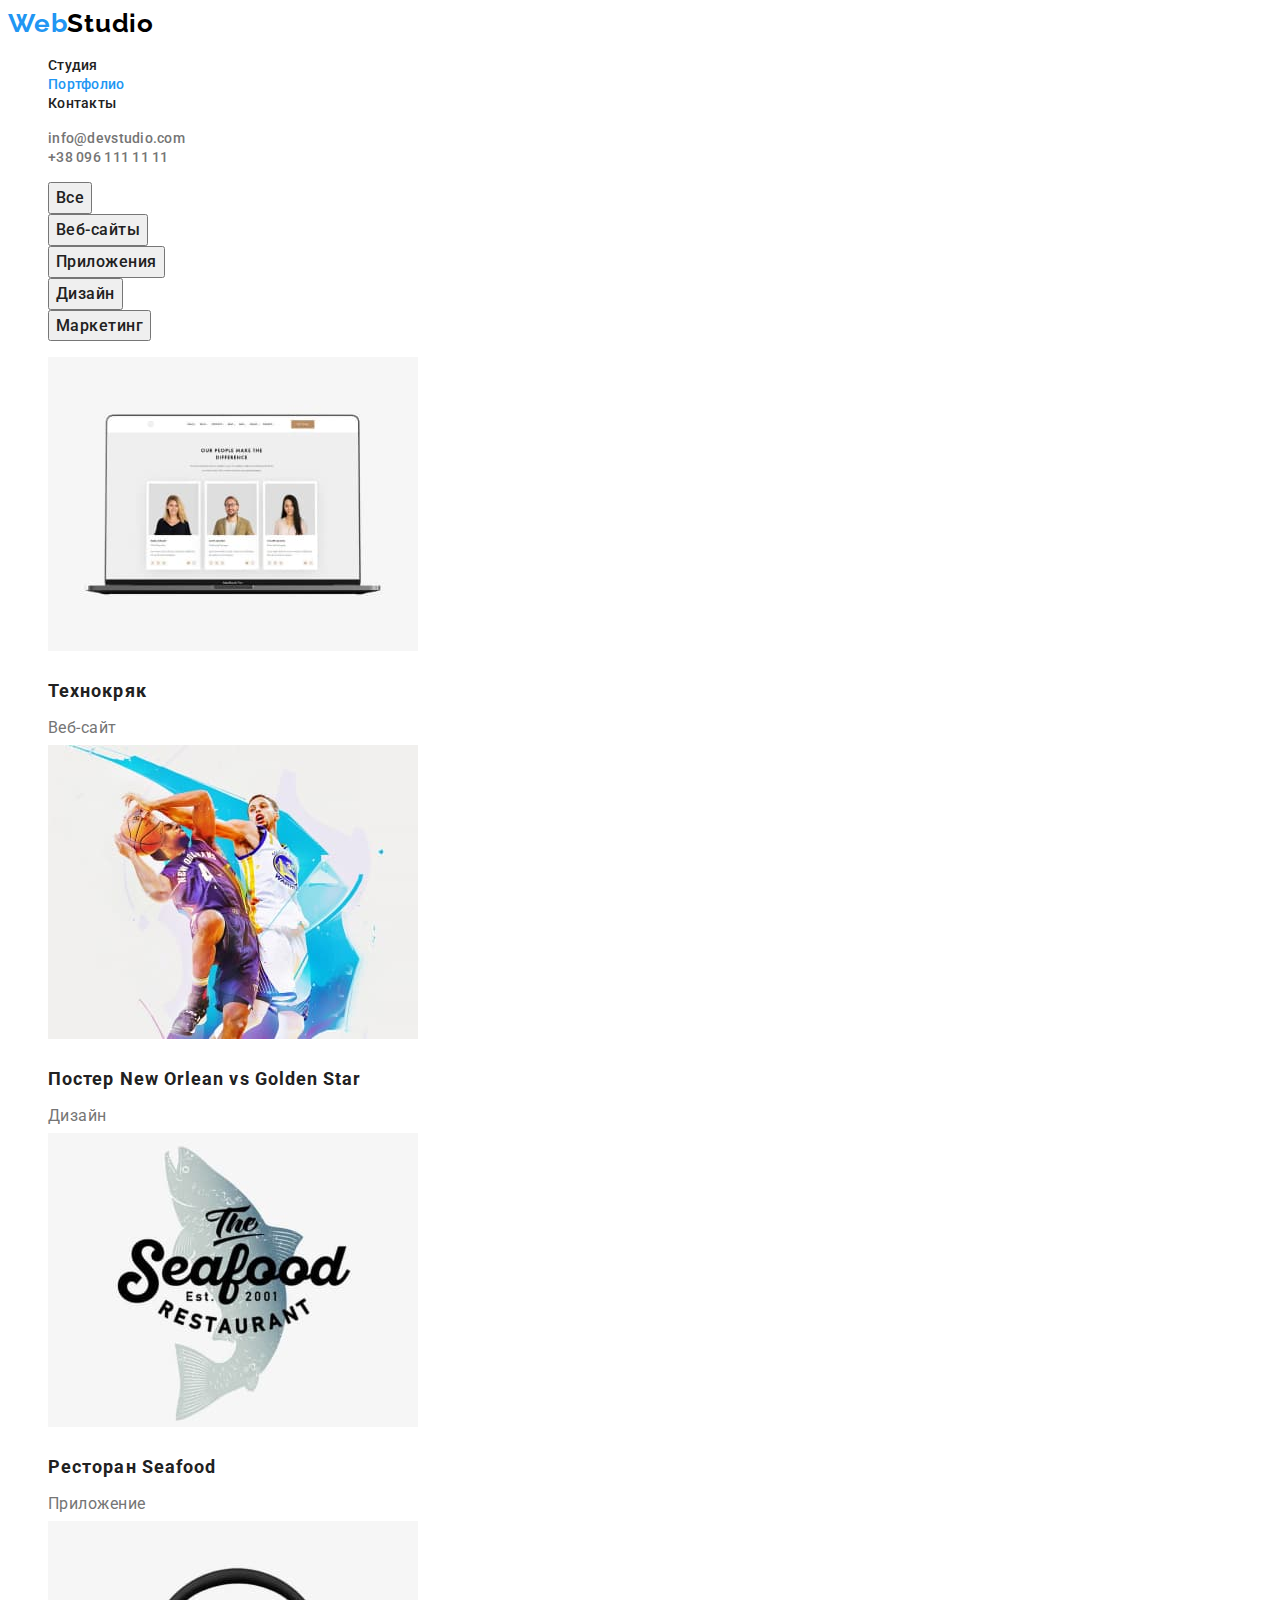
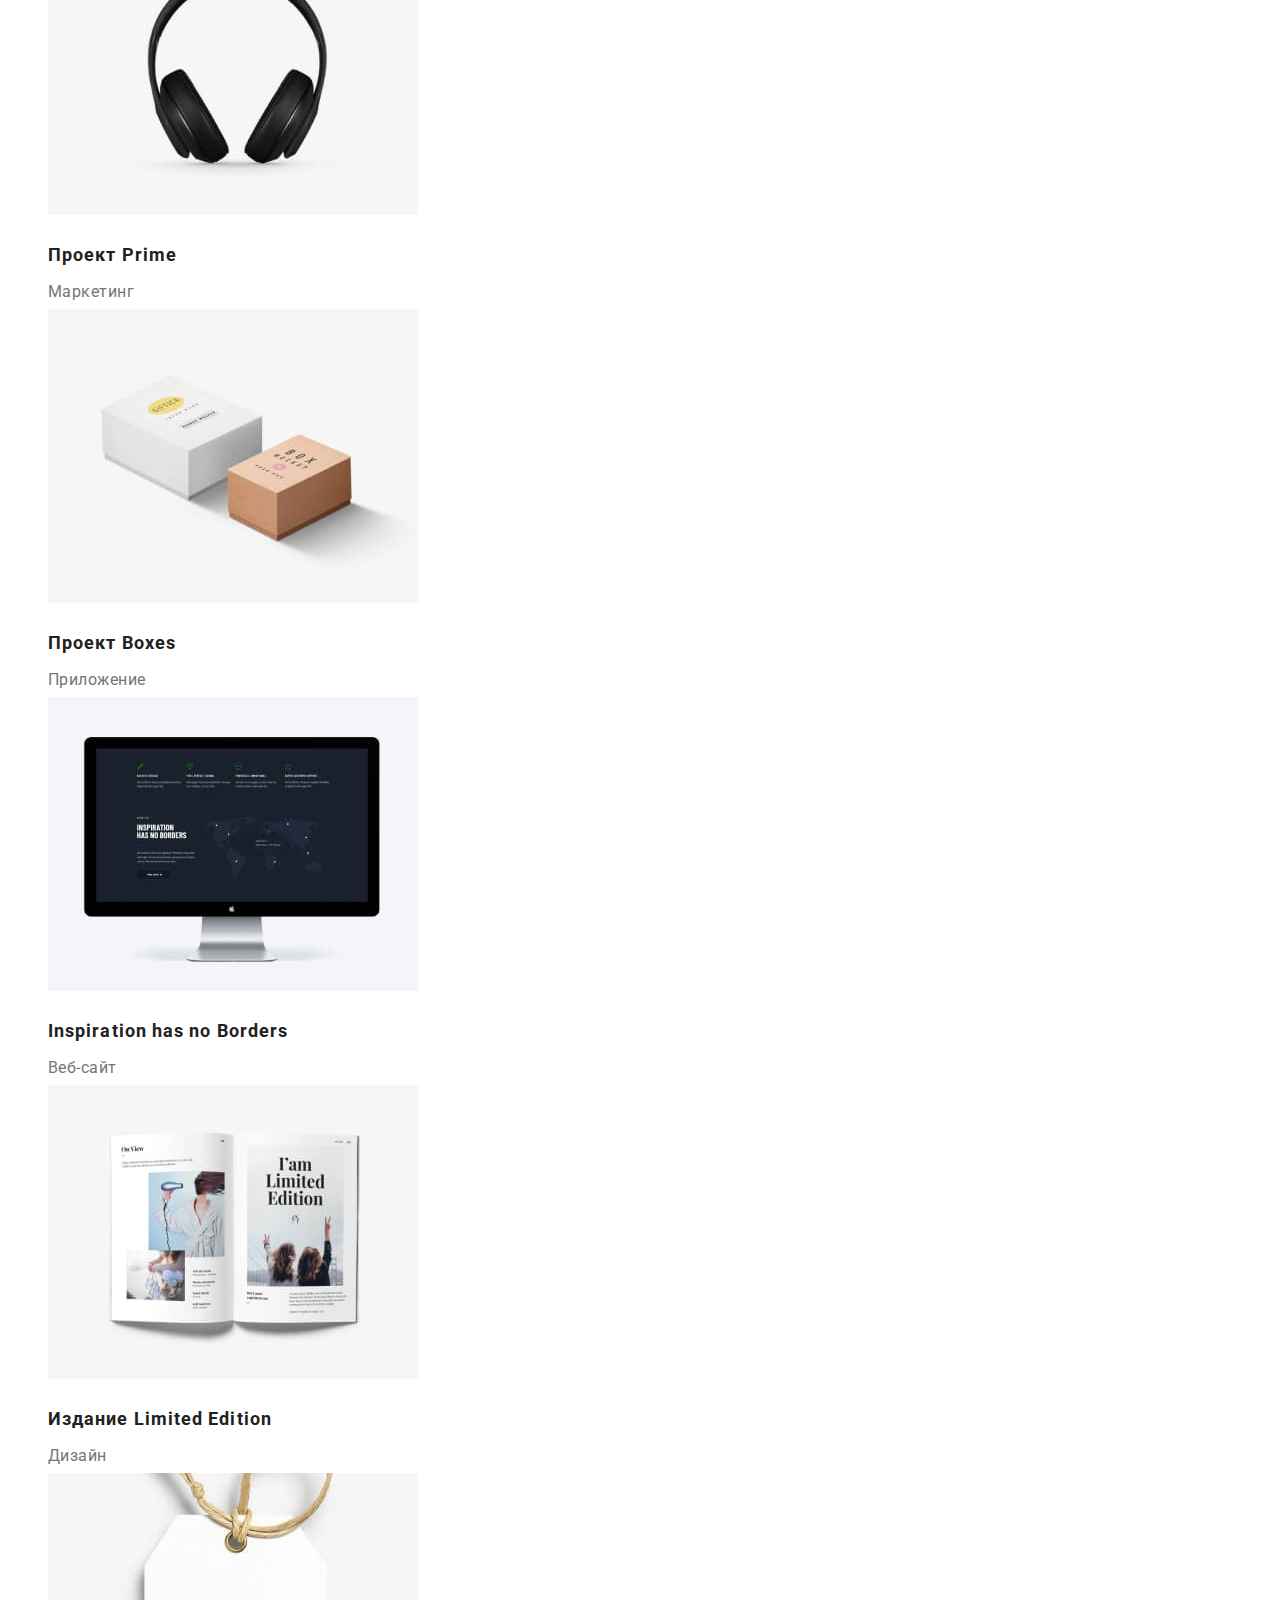
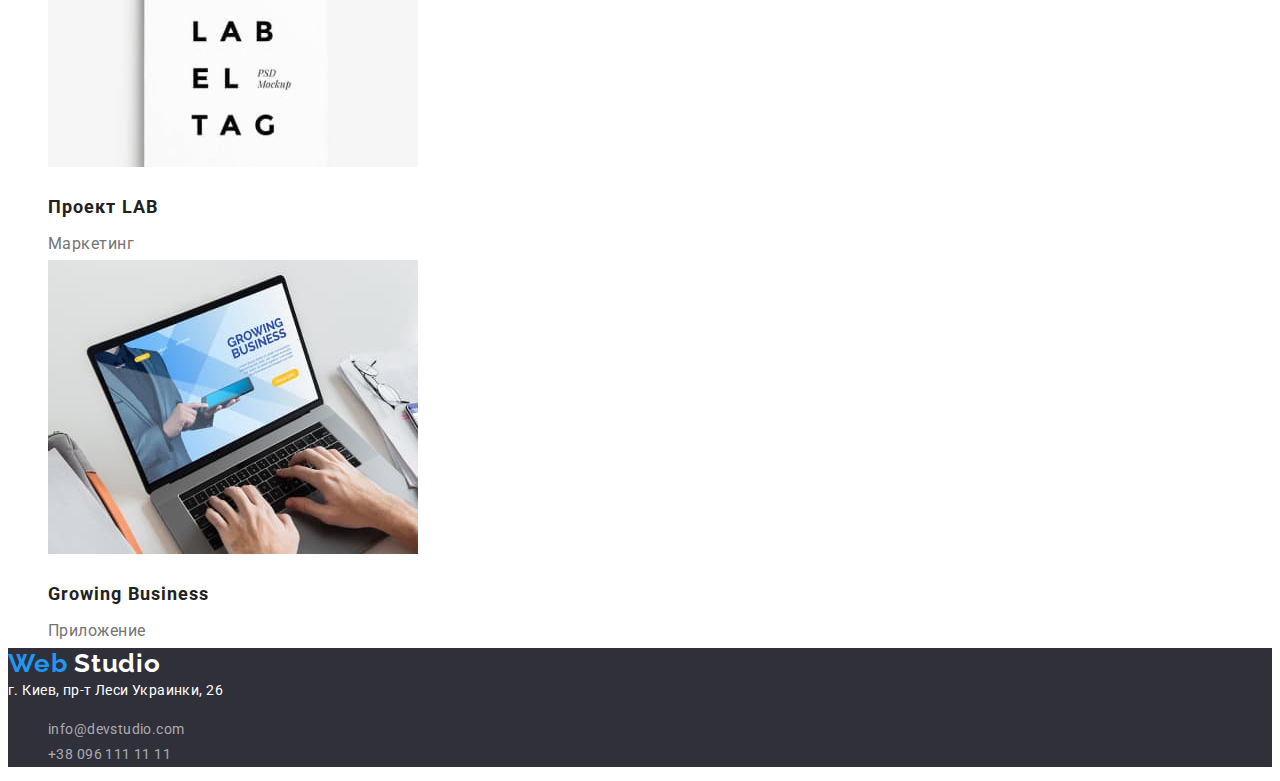
==== portfolio.html @ 24dd9f9a "pointer2" ====
<!DOCTYPE html>
<html lang="ru">
<head>
    <meta charset="UTF-8">
    <meta http-equiv="X-UA-Compatible" content="IE=edge">
    <meta name="viewport" content="width=device-width, initial-scale=1.0">
    <link rel="preconnect" href="https://fonts.googleapis.com">
    <link rel="preconnect" href="https://fonts.gstatic.com" crossorigin>
    <link href="https://fonts.googleapis.com/css2?family=Montserrat:wght@400;700&family=Raleway:wght@700&family=Roboto:wght@400;500;700;900&display=swap" rel="stylesheet">
    <link rel="stylesheet" href="./css/styles.css">
    <title>Portfolio</title>
</head>
<body>
    <header class="header">
        <nav class="header-navigation">
        <a href="" class="header-logo">Web<span class="header-logo-part">Studio</span></a>
        <ul class="header-list">
            <li class="header-item"><a href="./index.html" class="header-link">Студия</a></li>
            <li class="header-item"><a href="" class="header-link current">Портфолио</a></li>
            <li class="header-item"><a href="" class="header-link">Контакты</a></li>
        </ul>
        </nav>
        <ul class="header-list">
            <li class="header-item"><a href="mailto:info@devstudio.com" class="header-link-cont">info@devstudio.com</a></li>
            <li class="header-item"><a href="tel:+380961111111" class="header-link-cont">+38 096 111 11 11</a></li>
        </ul>
    </header>
    <main>
        <section>
            <h2 class="visually-hidden">Фильтр</h2>
            <ul class="filter-list">
                <li class="filter-item"> 
                      <button type="button" class="filter-btn pointer">Все</button>
                </li> 
                <li class="filter-item">
                    <button type="button" class="filter-btn pointer">Веб-сайты</button>
                </li> 
                <li>
                    <button type="button" class="filter-btn pointer">Приложения</button>
                </li> 
                <li class="filter-item">
                    <button type="button" class="filter-btn pointer">Дизайн</button>
                </li> 
                <li class="filter-item">
                    <button type="button" class="filter-btn pointer">Маркетинг</button>
                </li> 
            </ul>
        
            <h1 class="visually-hidden">Проекты</h1>
            <ul class="projects-list">
                <li class="projects-item"> 
                    <a href="" class="projects-link">
                    <img src="./images/portfolio_img1.jpg" alt="веб-сайт технокряк" width="370">
                    <h3 class="project-name">Технокряк</h3>
                    <p class="project-type">Веб-сайт</p>
                    </a>
                </li>
                <li class="projects-item">
                    <a href="" class="projects-link">
                    <img src="./images/portfolio_img2.jpg" alt="дизайн постера" width="370">
                    <h3 class="project-name">Постер <span lang="en">New Orlean vs Golden Star</span></h3>
                    <p class="project-type">Дизайн</p>
                    </a>
                </li>
                <li class="projects-item">
                    <a href="" class="projects-link">
                    <img src="./images/portfolio_img3.jpg" alt="приложение для ресторана" width="370">
                    <h3 class="project-name">Ресторан <span lang="en">Seafood</span> </h3>
                    <p class="project-type">Приложение</p>
                    </a>
                </li>
                <li class="projects-item">
                    <a href="" class="projects-link">
                    <img src="./images/portfolio_img4.jpg" alt="маркетинг проекта прайм" width="370">
                    <h3 class="project-name">Проект <span lang="en">Prime</span></h3>
                    <p class="project-type">Маркетинг</p>
                    </a>
                </li>
                <li class="projects-item">
                    <a href="" class="projects-link">
                    <img src="./images/portfolio_img5.jpg" alt="приложение для проекта" width="370">
                    <h3 class="project-name">Проект <span lang="en">Boxes</span></h3>
                    <p class="project-type">Приложение</p>
                    </a>
                </li>
                <li class="projects-item">
                    <a href="" class="projects-link">
                    <img src="./images/portfolio_img6.jpg" alt="веб-сайт компании" width="370">
                    <h3 lang="en" class="project-name">Inspiration has no Borders</h3>
                    <p class="project-type">Веб-сайт</p>
                    </a>
                </li>
                <li class="projects-item">
                    <a href="" class="projects-link">
                    <img src="./images/portfolio_img7.jpg" alt="дизайн журнала" width="370">
                    <h3 class="project-name">Издание <span lang="en">Limited Edition</span></h3>
                    <p class="project-type">Дизайн</p>
                    </a>
                </li>
                <li class="projects-item">
                    <a href="" class="projects-link">
                    <img src="./images/portfolio_img8.jpg" alt="маркетинг проекта" width="370">
                    <h3 class="project-name">Проект <span lang="en">LAB</span></h3>
                    <p class="project-type">Маркетинг</p>
                    </a>
                </li>
                <li class="projects-item">
                    <a href="" class="projects-link">
                    <img src="./images/portfolio_img9.jpg" alt="приложение для бизнеса" width="370">
                    <h3 lang="en" class="project-name">Growing Business</h3>
                    <p class="project-type">Приложение</p>
                    </a>
                </li>
            </ul>
        </section>

    </main>
    <footer class="footer">
        <a href="" class="footer-logo">Web <span class="footer-logo-part">Studio</span></a>
        <address class="footer-addr">г. Киев, пр-т Леси Украинки, 26
        <ul class="footer-list">
            <li class="footer-item"><a href="mailto:info@devstudio.com" class="footer-link">info@devstudio.com</a></li>
            <li class="footer-item"><a href="tel:+380961111111" class="footer-link">+38 096 111 11 11</a></li>
        </ul>
        </address>
    </footer>
    
</body>
</html>
---- css/styles.css ----
body {
    font-family: "Roboto",  Tahoma, sans-serif;
    color: color: #212121;
}

.logo{
    font-family: "Raleway", sans-serif;
    text-decoration: none;
}

.visually-hidden {
	position: absolute;
	overflow: hidden;
	clip: rect(0 0 0 0);
	height: 1px;
	width: 1px;
	margin: -1px;
	padding: 0;
	border: 0;
}

/* -----------------------------HEADER------------------------------------ */

.header {
    background: #FFFFFF;
}
.header-navigation {
}

.header-logo {
    color: #2196F3;
    font-family: "Raleway", sans-serif;
    text-decoration: none;
    font-weight: 700;
    font-size: 26px;
    line-height: 1.19;
    letter-spacing: 0.03em;
}

.header-logo:focus{
    color: #2196F3;
}

.header-logo-part{
    color: #000000;
}

.header-list {
    list-style: none; 
}

.header-item {
   
    
}

.header-link {
    text-decoration: none;
    font-weight: 500;
    font-size: 14px;
    line-height: 1.14;
    letter-spacing: 0.02em;
    color: #212121;
}

.header-link-cont{
    text-decoration: none;
    font-weight: 500;
    font-size: 14px;
    line-height: 1.14;
    letter-spacing: 0.02em;
    color: #757575;
}
.header-link:hover, .header-link-cont:hover{
    color: #2196F3;
}
.header-link:focus, .header-link-cont:focus{
    color: #2196F3;
}
.current {    
    color: #2196F3;
}

/* ---------------------------HERO------------------ */

.hero {
    background: #2F303A;
}
.hero-tittle { 
    font-weight: 900;
    font-size: 44px;
    line-height: 1.36;
    text-align: center;
    letter-spacing: 0.06em;
    text-transform: uppercase;
    color: #FFFFFF;
}

.hero-btn {
font-weight: 700;
font-size: 16px;
line-height: 1.87;
display: flex;
align-items: center;
text-align: center;
letter-spacing: 0.06em;
color: #FFFFFF;
font-family: inherit;
background-color: #2196F3; ;
}

.pointer {
  cursor: pointer;
}
/* --------------------------ADVANTAGE------------------- */

.advantage {
}
.visually-hidden {
}
.advantage-list {
    list-style: none;
}
.advantage-item {
}

.advantage-heading {
    font-weight: 700;
    font-size: 14px;
    line-height: 1.14;
    letter-spacing: 0.03em;
    text-transform: uppercase;
    color: #212121;
}

.advantage-desc {
    font-weight: 400;
    font-size: 14px;
    line-height: 1.71;
    letter-spacing: 0.03em;
    color: #757575;
}

/* ----------------ABOUT----------------- */
.about {
}

.about-title {
    font-weight: 700;
    font-size: 36px;
    line-height: 42px;
    text-align: center;
    letter-spacing: 0.03em;
    color: #212121;
}
.about-list {
    list-style: none;
}
.about-item {
}
.about-image {
}

/* --------------------TEAM------------------------ */
.team {
}
.team-title {
font-weight: 700;
font-size: 36px;
line-height: 1.16;
text-align: center;
letter-spacing: 0.03em;
color: #212121;
}

.team-list {
    list-style: none;
}

.team-item {
}
.team-image {
}
.team-member {
    font-weight: 500;
    font-size: 16px;
    line-height: 1.19;
    text-align: center;
    letter-spacing: 0.03em;
    color: #212121;
}

.team-profession {
    font-weight: 400;
    font-size: 16px;
    line-height: 19px;
    text-align: center;
    letter-spacing: 0.03em;
    color: #757575;
}

/* ------------------FOOTER------------------ */
.footer {
    background: #2F303A;
}

.footer-logo {
    font-weight: 700;
    font-size: 26px;
    line-height: 1.19;
    letter-spacing: 0.03em;
    color: #2196F3;
    font-family: "Raleway", sans-serif;
    text-decoration: none;
}

.footer-logo:focus {
    color: #2196F3;
}


.footer-logo-part{
    font-weight: 700;
    font-size: 26px;
    line-height: 1.19;
    letter-spacing: 0.03em;
    color: #FFFFFF;

}

.footer-addr {
    font-weight: 400;
    font-size: 14px;
    line-height: 1.71;
    letter-spacing: 0.03em;
    color: #FFFFFF;
    font-style: normal;
}

.footer-list {
     list-style: none; 
}

.footer-item {
}

.footer-link {
    text-decoration: none;
    font-weight: 400;
    font-size: 14px;
    line-height: 24px;
    letter-spacing: 0.03em;
    color: rgba(255, 255, 255, 0.6);
}

.footer-link:focus{
    color: #2196F3;
}

.footer-link:hover{
    color: #2196F3;
}

/* ---------------------FILTER PORTFOLIO--------------- */
.filter-list {
    list-style: none;
}

.filter-item {
}

.filter-btn {
    font-weight: 500;
    font-size: 16px;
    line-height: 1.62;
    text-align: center;
    letter-spacing: 0.03em;
    color: #212121;
    font-family: inherit;
}
.filter-btn:hover{
    font-weight: 500;
    font-size: 16px;
    line-height: 1.62;
    text-align: center;
    letter-spacing: 0.03em;
    color: #FFFFFF;
    background-color:  #2196F3;;
}

/* ----------------------PROJECTS PORTFOLIO------------ */

.projects-list {
    list-style: none;
}
.projects-item {
}
.projects-link {
    text-decoration: none;
}
.project-name {
    font-weight: 700;
    font-size: 18px;
    line-height: 2;
    letter-spacing: 0.06em;
    color: #212121;
}
.project-type {
    font-weight: 400;
    font-size: 16px;
    line-height: 1.87px;
    letter-spacing: 0.03em;
    color: #757575;
}
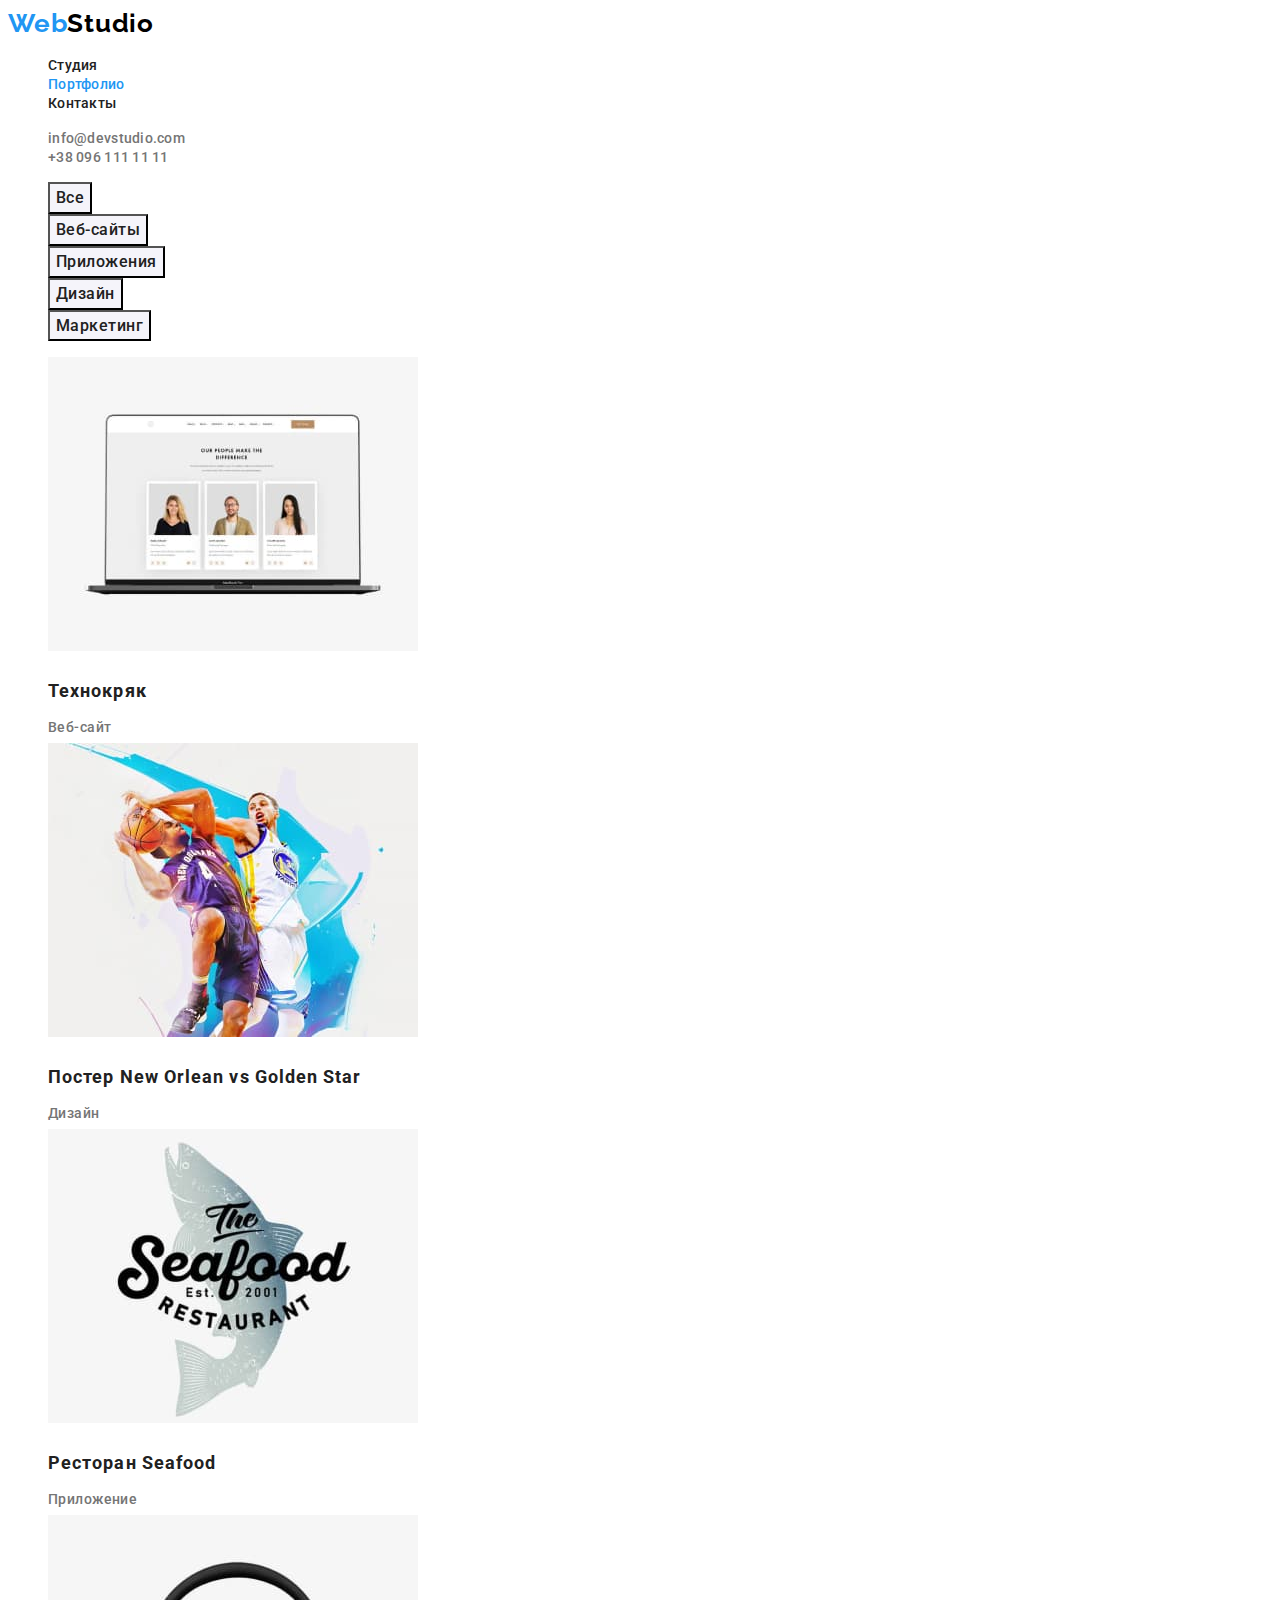
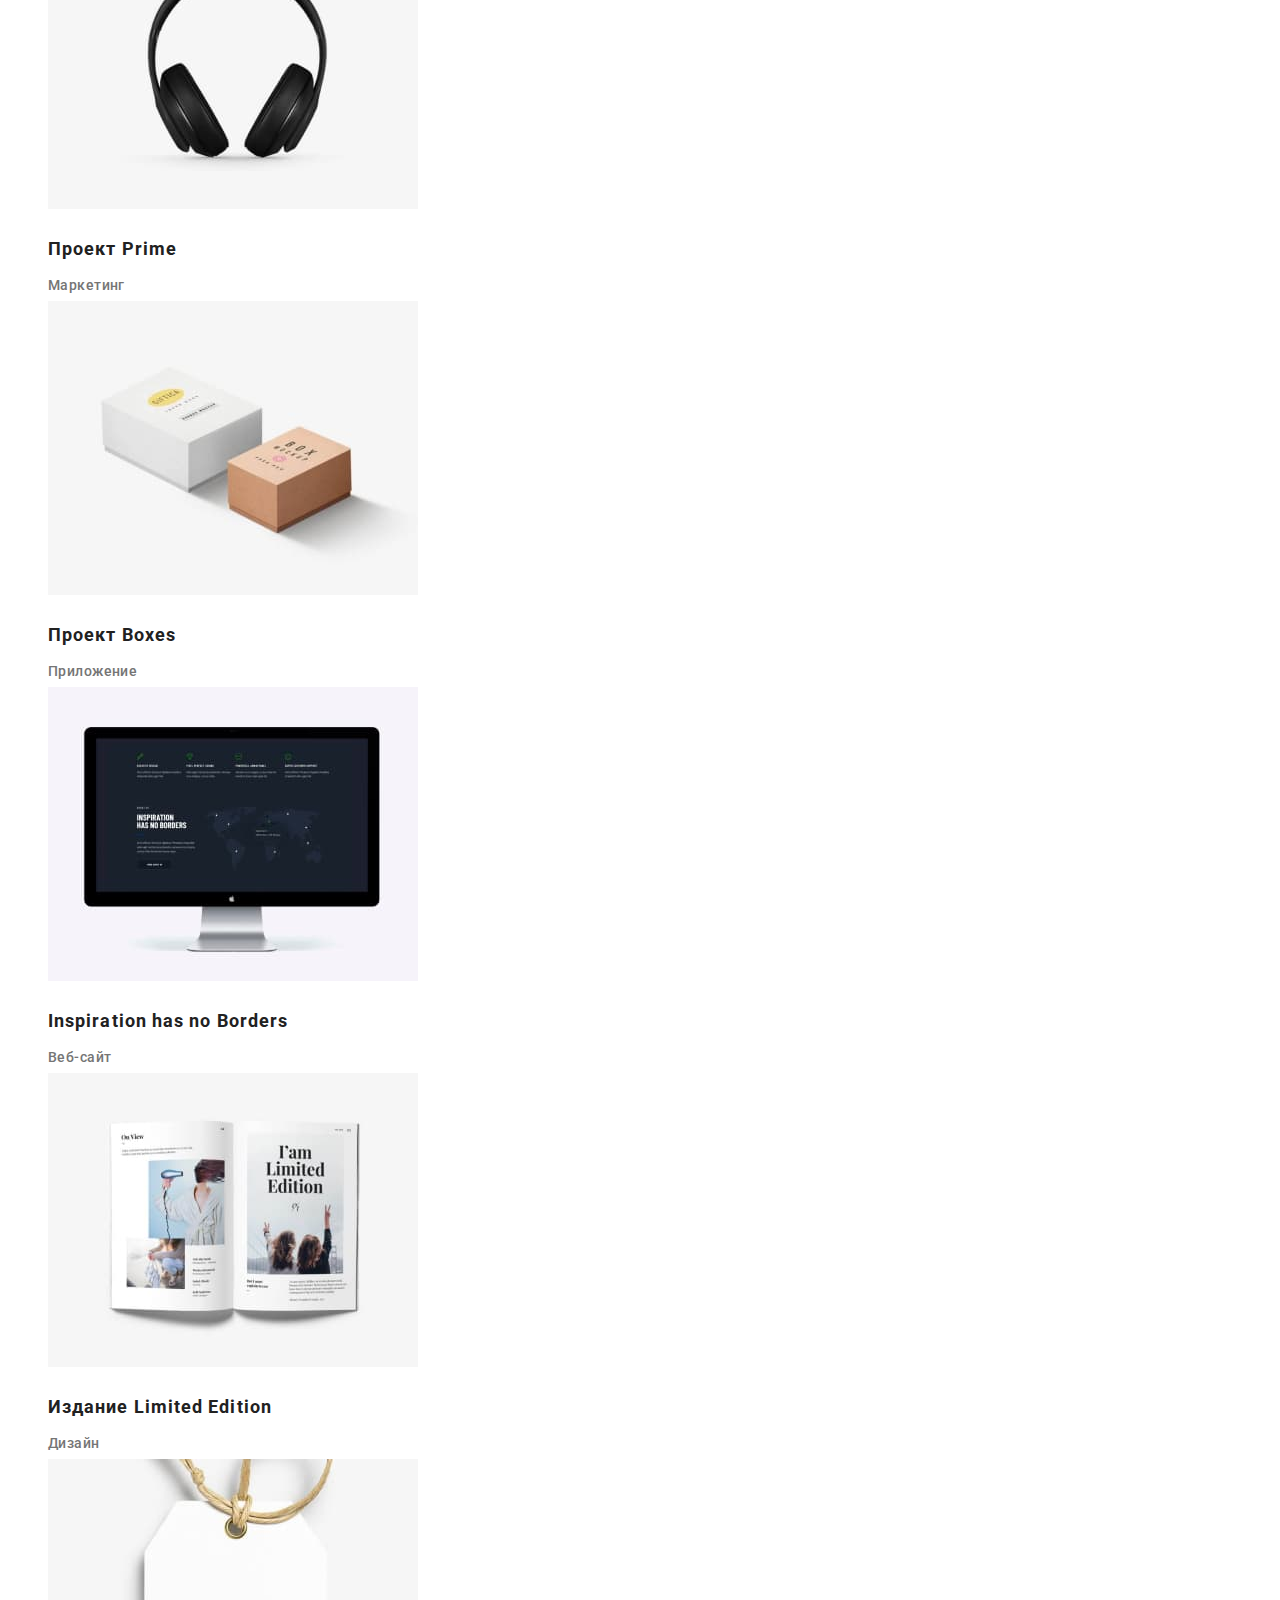
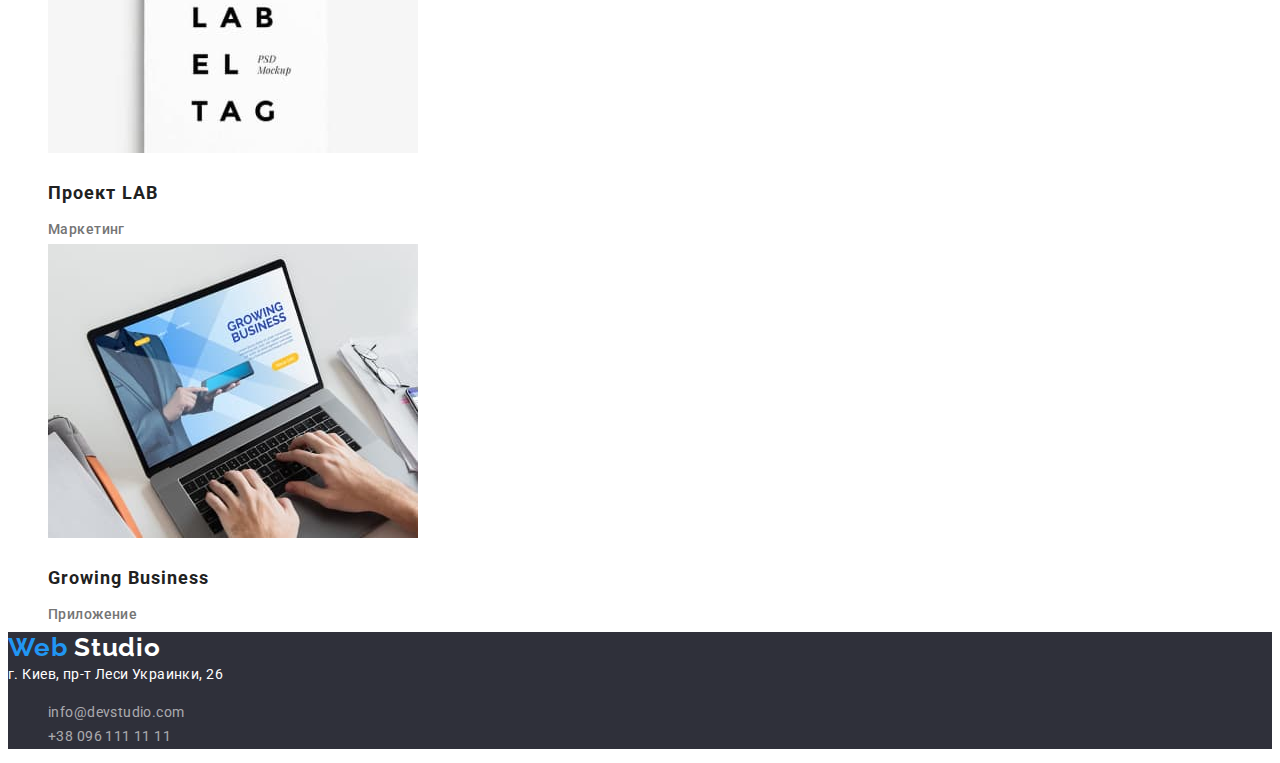
==== commit 8cdee010: "finish hw2" ====
--- a/portfolio.html
+++ b/portfolio.html
@@ -14,98 +14,98 @@
     <header class="header">
         <nav class="header-navigation">
         <a href="" class="header-logo">Web<span class="header-logo-part">Studio</span></a>
-        <ul class="header-list">
-            <li class="header-item"><a href="./index.html" class="header-link">Студия</a></li>
-            <li class="header-item"><a href="" class="header-link current">Портфолио</a></li>
-            <li class="header-item"><a href="" class="header-link">Контакты</a></li>
+        <ul class="header-list list">
+            <li class="header-item"><a href="./index.html" class="header-link link">Студия</a></li>
+            <li class="header-item"><a href="" class="header-link current link">Портфолио</a></li>
+            <li class="header-item"><a href="" class="header-link link">Контакты</a></li>
         </ul>
         </nav>
-        <ul class="header-list">
-            <li class="header-item"><a href="mailto:info@devstudio.com" class="header-link-cont">info@devstudio.com</a></li>
-            <li class="header-item"><a href="tel:+380961111111" class="header-link-cont">+38 096 111 11 11</a></li>
+        <ul class="header-list list">
+            <li class="header-item"><a href="mailto:info@devstudio.com" class="header-link-cont link">info@devstudio.com</a></li>
+            <li class="header-item"><a href="tel:+380961111111" class="header-link-cont link">+38 096 111 11 11</a></li>
         </ul>
     </header>
     <main>
         <section>
             <h2 class="visually-hidden">Фильтр</h2>
-            <ul class="filter-list">
+            <ul class="filter-list list">
                 <li class="filter-item"> 
-                      <button type="button" class="filter-btn pointer">Все</button>
+                      <button type="button" class="filter-btn pointer btn">Все</button>
                 </li> 
                 <li class="filter-item">
-                    <button type="button" class="filter-btn pointer">Веб-сайты</button>
+                    <button type="button" class="filter-btn pointer btn">Веб-сайты</button>
                 </li> 
                 <li>
-                    <button type="button" class="filter-btn pointer">Приложения</button>
+                    <button type="button" class="filter-btn pointer btn">Приложения</button>
                 </li> 
                 <li class="filter-item">
-                    <button type="button" class="filter-btn pointer">Дизайн</button>
+                    <button type="button" class="filter-btn pointer btn">Дизайн</button>
                 </li> 
                 <li class="filter-item">
-                    <button type="button" class="filter-btn pointer">Маркетинг</button>
+                    <button type="button" class="filter-btn pointer btn">Маркетинг</button>
                 </li> 
             </ul>
         
             <h1 class="visually-hidden">Проекты</h1>
-            <ul class="projects-list">
+            <ul class="projects-list list">
                 <li class="projects-item"> 
-                    <a href="" class="projects-link">
+                    <a href="" class="projects-link link">
                     <img src="./images/portfolio_img1.jpg" alt="веб-сайт технокряк" width="370">
                     <h3 class="project-name">Технокряк</h3>
                     <p class="project-type">Веб-сайт</p>
                     </a>
                 </li>
                 <li class="projects-item">
-                    <a href="" class="projects-link">
+                    <a href="" class="projects-link link">
                     <img src="./images/portfolio_img2.jpg" alt="дизайн постера" width="370">
                     <h3 class="project-name">Постер <span lang="en">New Orlean vs Golden Star</span></h3>
                     <p class="project-type">Дизайн</p>
                     </a>
                 </li>
                 <li class="projects-item">
-                    <a href="" class="projects-link">
+                    <a href="" class="projects-link link">
                     <img src="./images/portfolio_img3.jpg" alt="приложение для ресторана" width="370">
                     <h3 class="project-name">Ресторан <span lang="en">Seafood</span> </h3>
                     <p class="project-type">Приложение</p>
                     </a>
                 </li>
                 <li class="projects-item">
-                    <a href="" class="projects-link">
+                    <a href="" class="projects-link link">
                     <img src="./images/portfolio_img4.jpg" alt="маркетинг проекта прайм" width="370">
                     <h3 class="project-name">Проект <span lang="en">Prime</span></h3>
                     <p class="project-type">Маркетинг</p>
                     </a>
                 </li>
                 <li class="projects-item">
-                    <a href="" class="projects-link">
+                    <a href="" class="projects-link link">
                     <img src="./images/portfolio_img5.jpg" alt="приложение для проекта" width="370">
                     <h3 class="project-name">Проект <span lang="en">Boxes</span></h3>
                     <p class="project-type">Приложение</p>
                     </a>
                 </li>
                 <li class="projects-item">
-                    <a href="" class="projects-link">
+                    <a href="" class="projects-link link">
                     <img src="./images/portfolio_img6.jpg" alt="веб-сайт компании" width="370">
                     <h3 lang="en" class="project-name">Inspiration has no Borders</h3>
                     <p class="project-type">Веб-сайт</p>
                     </a>
                 </li>
                 <li class="projects-item">
-                    <a href="" class="projects-link">
+                    <a href="" class="projects-link link">
                     <img src="./images/portfolio_img7.jpg" alt="дизайн журнала" width="370">
                     <h3 class="project-name">Издание <span lang="en">Limited Edition</span></h3>
                     <p class="project-type">Дизайн</p>
                     </a>
                 </li>
                 <li class="projects-item">
-                    <a href="" class="projects-link">
+                    <a href="" class="projects-link link">
                     <img src="./images/portfolio_img8.jpg" alt="маркетинг проекта" width="370">
                     <h3 class="project-name">Проект <span lang="en">LAB</span></h3>
                     <p class="project-type">Маркетинг</p>
                     </a>
                 </li>
                 <li class="projects-item">
-                    <a href="" class="projects-link">
+                    <a href="" class="projects-link link">
                     <img src="./images/portfolio_img9.jpg" alt="приложение для бизнеса" width="370">
                     <h3 lang="en" class="project-name">Growing Business</h3>
                     <p class="project-type">Приложение</p>
@@ -117,10 +117,10 @@
     </main>
     <footer class="footer">
         <a href="" class="footer-logo">Web <span class="footer-logo-part">Studio</span></a>
-        <address class="footer-addr">г. Киев, пр-т Леси Украинки, 26
-        <ul class="footer-list">
-            <li class="footer-item"><a href="mailto:info@devstudio.com" class="footer-link">info@devstudio.com</a></li>
-            <li class="footer-item"><a href="tel:+380961111111" class="footer-link">+38 096 111 11 11</a></li>
+        <address class="footer-addr link-footer">г. Киев, пр-т Леси Украинки, 26
+        <ul class="footer-list list">
+            <li class="footer-item"><a href="mailto:info@devstudio.com" class="footer-link link-footer">info@devstudio.com</a></li>
+            <li class="footer-item"><a href="tel:+380961111111" class="footer-link link-footer">+38 096 111 11 11</a></li>
         </ul>
         </address>
     </footer>
--- a/css/styles.css
+++ b/css/styles.css
@@ -1,11 +1,12 @@
 body {
-    font-family: "Roboto",  Tahoma, sans-serif;
-    color: color: #212121;
-}
-
-.logo{
-    font-family: "Raleway", sans-serif;
-    text-decoration: none;
+    font-family: "Roboto", Tahoma, sans-serif;
+    color: #212121;
+}
+
+:root {
+    --main-text-color: #212121;
+    --sercondary-text-color: #757575;
+    --hover-focus-color:  #2196F3;
 }
 
 .visually-hidden {
@@ -19,12 +20,28 @@
 	border: 0;
 }
 
-/* -----------------------------HEADER------------------------------------ */
+.list {
+    list-style: none;
+}
+
+.link {
+    text-decoration: none;
+    font-weight: 500;
+    font-size: 14px;
+    line-height: 1.14;
+    letter-spacing: 0.02em;
+}
+
+.title {
+    font-size: 36px;
+    line-height: 1.16;
+    text-align: center;
+    letter-spacing: 0.03em;
+ }
+/* ------------------------------------HEADER--------------------------------- */
 
 .header {
     background: #FFFFFF;
-}
-.header-navigation {
 }
 
 .header-logo {
@@ -37,51 +54,23 @@
     letter-spacing: 0.03em;
 }
 
-.header-logo:focus{
-    color: #2196F3;
-}
-
 .header-logo-part{
     color: #000000;
 }
 
-.header-list {
-    list-style: none; 
-}
-
-.header-item {
-   
+.header-link {
+    color: var(--main-text-color);
+}
+
+.header-link-cont{
+    color: var(--sercondary-text-color)
+}
+.header-link:hover, .header-logo:focus, .header-link-cont:hover, .header-link:focus, .header-link-cont:focus, .current {
+    color: var(--hover-focus-color);
+}  
     
-}
-
-.header-link {
-    text-decoration: none;
-    font-weight: 500;
-    font-size: 14px;
-    line-height: 1.14;
-    letter-spacing: 0.02em;
-    color: #212121;
-}
-
-.header-link-cont{
-    text-decoration: none;
-    font-weight: 500;
-    font-size: 14px;
-    line-height: 1.14;
-    letter-spacing: 0.02em;
-    color: #757575;
-}
-.header-link:hover, .header-link-cont:hover{
-    color: #2196F3;
-}
-.header-link:focus, .header-link-cont:focus{
-    color: #2196F3;
-}
-.current {    
-    color: #2196F3;
-}
-
-/* ---------------------------HERO------------------ */
+
+/* ------------------------------------HERO------------------------- */
 
 .hero {
     background: #2F303A;
@@ -97,109 +86,61 @@
 }
 
 .hero-btn {
-font-weight: 700;
-font-size: 16px;
-line-height: 1.87;
-display: flex;
-align-items: center;
-text-align: center;
-letter-spacing: 0.06em;
-color: #FFFFFF;
-font-family: inherit;
-background-color: #2196F3; ;
+    font-weight: 700;
+    font-size: 16px;
+    line-height: 1.87;
+    display: flex;
+    align-items: center;
+    text-align: center;
+    letter-spacing: 0.06em;
+    color: #FFFFFF;
+    font-family: inherit;
+    background-color: var(--hover-focus-color)
 }
 
 .pointer {
-  cursor: pointer;
-}
-/* --------------------------ADVANTAGE------------------- */
-
-.advantage {
-}
-.visually-hidden {
-}
-.advantage-list {
-    list-style: none;
-}
-.advantage-item {
-}
+    cursor: pointer;
+}
+/* --------------------------------------ADVANTAGE-------------------------- */
 
 .advantage-heading {
-    font-weight: 700;
     font-size: 14px;
     line-height: 1.14;
     letter-spacing: 0.03em;
     text-transform: uppercase;
-    color: #212121;
+    color: var(--main-text-color)
 }
 
 .advantage-desc {
-    font-weight: 400;
     font-size: 14px;
     line-height: 1.71;
     letter-spacing: 0.03em;
-    color: #757575;
-}
-
-/* ----------------ABOUT----------------- */
-.about {
-}
-
-.about-title {
-    font-weight: 700;
-    font-size: 36px;
-    line-height: 42px;
-    text-align: center;
-    letter-spacing: 0.03em;
-    color: #212121;
-}
-.about-list {
-    list-style: none;
-}
-.about-item {
-}
-.about-image {
-}
-
-/* --------------------TEAM------------------------ */
+    color: var(--sercondary-text-color)
+}
+
+/* --------------------------------------ABOUT------------------------ */
+/* -------------------------------------TEAM------------------------------ */
 .team {
-}
-.team-title {
-font-weight: 700;
-font-size: 36px;
-line-height: 1.16;
-text-align: center;
-letter-spacing: 0.03em;
-color: #212121;
-}
-
-.team-list {
-    list-style: none;
-}
-
-.team-item {
-}
-.team-image {
-}
+    background-color: #F5F4FA;;
+}
+
 .team-member {
     font-weight: 500;
     font-size: 16px;
     line-height: 1.19;
     text-align: center;
     letter-spacing: 0.03em;
-    color: #212121;
 }
 
 .team-profession {
-    font-weight: 400;
-    font-size: 16px;
-    line-height: 19px;
-    text-align: center;
-    letter-spacing: 0.03em;
-    color: #757575;
-}
-
-/* ------------------FOOTER------------------ */
+    font-size: 16px;
+    line-height: 1.19;
+    text-align: center;
+    letter-spacing: 0.03em;
+    color: var(--sercondary-text-color)
+}
+
+/* --------------------------------------FOOTER----------------------------- */
 .footer {
     background: #2F303A;
 }
@@ -215,7 +156,7 @@
 }
 
 .footer-logo:focus {
-    color: #2196F3;
+    color: var(--hover-focus-color)
 }
 
 
@@ -227,88 +168,55 @@
     color: #FFFFFF;
 
 }
-
+.link-footer{
+    font-weight: 400;
+    font-size: 14px;
+    line-height: 1.71;
+    letter-spacing: 0.03em;
+}
 .footer-addr {
-    font-weight: 400;
-    font-size: 14px;
-    line-height: 1.71;
-    letter-spacing: 0.03em;
     color: #FFFFFF;
     font-style: normal;
 }
 
-.footer-list {
-     list-style: none; 
-}
-
-.footer-item {
-}
-
 .footer-link {
     text-decoration: none;
-    font-weight: 400;
-    font-size: 14px;
-    line-height: 24px;
-    letter-spacing: 0.03em;
     color: rgba(255, 255, 255, 0.6);
 }
 
-.footer-link:focus{
-    color: #2196F3;
-}
-
-.footer-link:hover{
-    color: #2196F3;
-}
-
-/* ---------------------FILTER PORTFOLIO--------------- */
-.filter-list {
-    list-style: none;
-}
-
-.filter-item {
-}
-
+.footer-link:focus, .footer-link:hover{
+    color: var(--hover-focus-color)
+}
+
+/* -----------------------------------FILTER PORTFOLIO-------------------- */
+
+.btn {
+    font-weight: 500;
+    font-size: 16px;
+    line-height: 1.62;
+    text-align: center;
+    letter-spacing: 0.03em;
+}
 .filter-btn {
-    font-weight: 500;
-    font-size: 16px;
-    line-height: 1.62;
-    text-align: center;
-    letter-spacing: 0.03em;
+    background: #F5F4FA;
     color: #212121;
     font-family: inherit;
 }
 .filter-btn:hover{
-    font-weight: 500;
-    font-size: 16px;
-    line-height: 1.62;
-    text-align: center;
-    letter-spacing: 0.03em;
     color: #FFFFFF;
     background-color:  #2196F3;;
 }
 
-/* ----------------------PROJECTS PORTFOLIO------------ */
-
-.projects-list {
-    list-style: none;
-}
-.projects-item {
-}
-.projects-link {
-    text-decoration: none;
-}
+/* -----------------------------------PROJECTS PORTFOLIO------------------ */
+
 .project-name {
-    font-weight: 700;
     font-size: 18px;
     line-height: 2;
     letter-spacing: 0.06em;
-    color: #212121;
+    color: var(--main-text-color);
 }
 .project-type {
-    font-weight: 400;
-    font-size: 16px;
     line-height: 1.87px;
     letter-spacing: 0.03em;
-    color: #757575;
-}
+    color: var(--sercondary-text-color)
+}
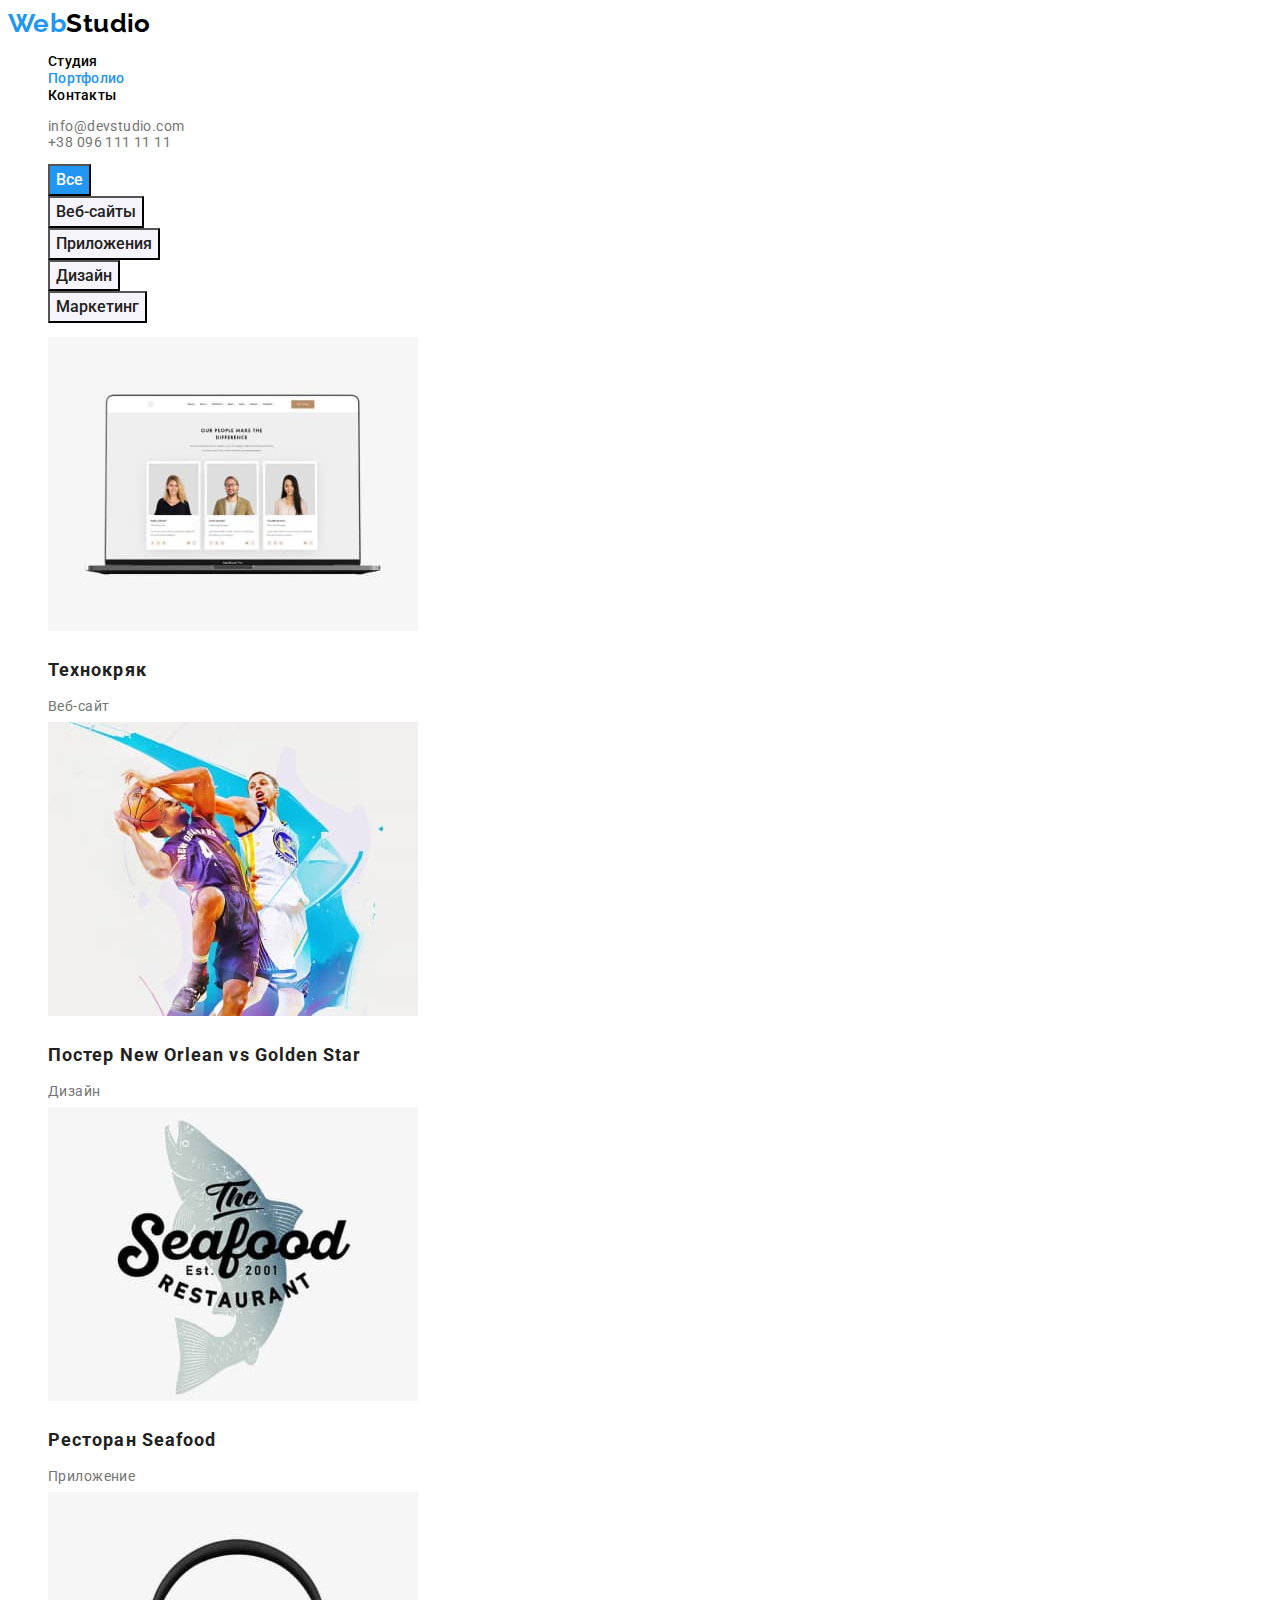
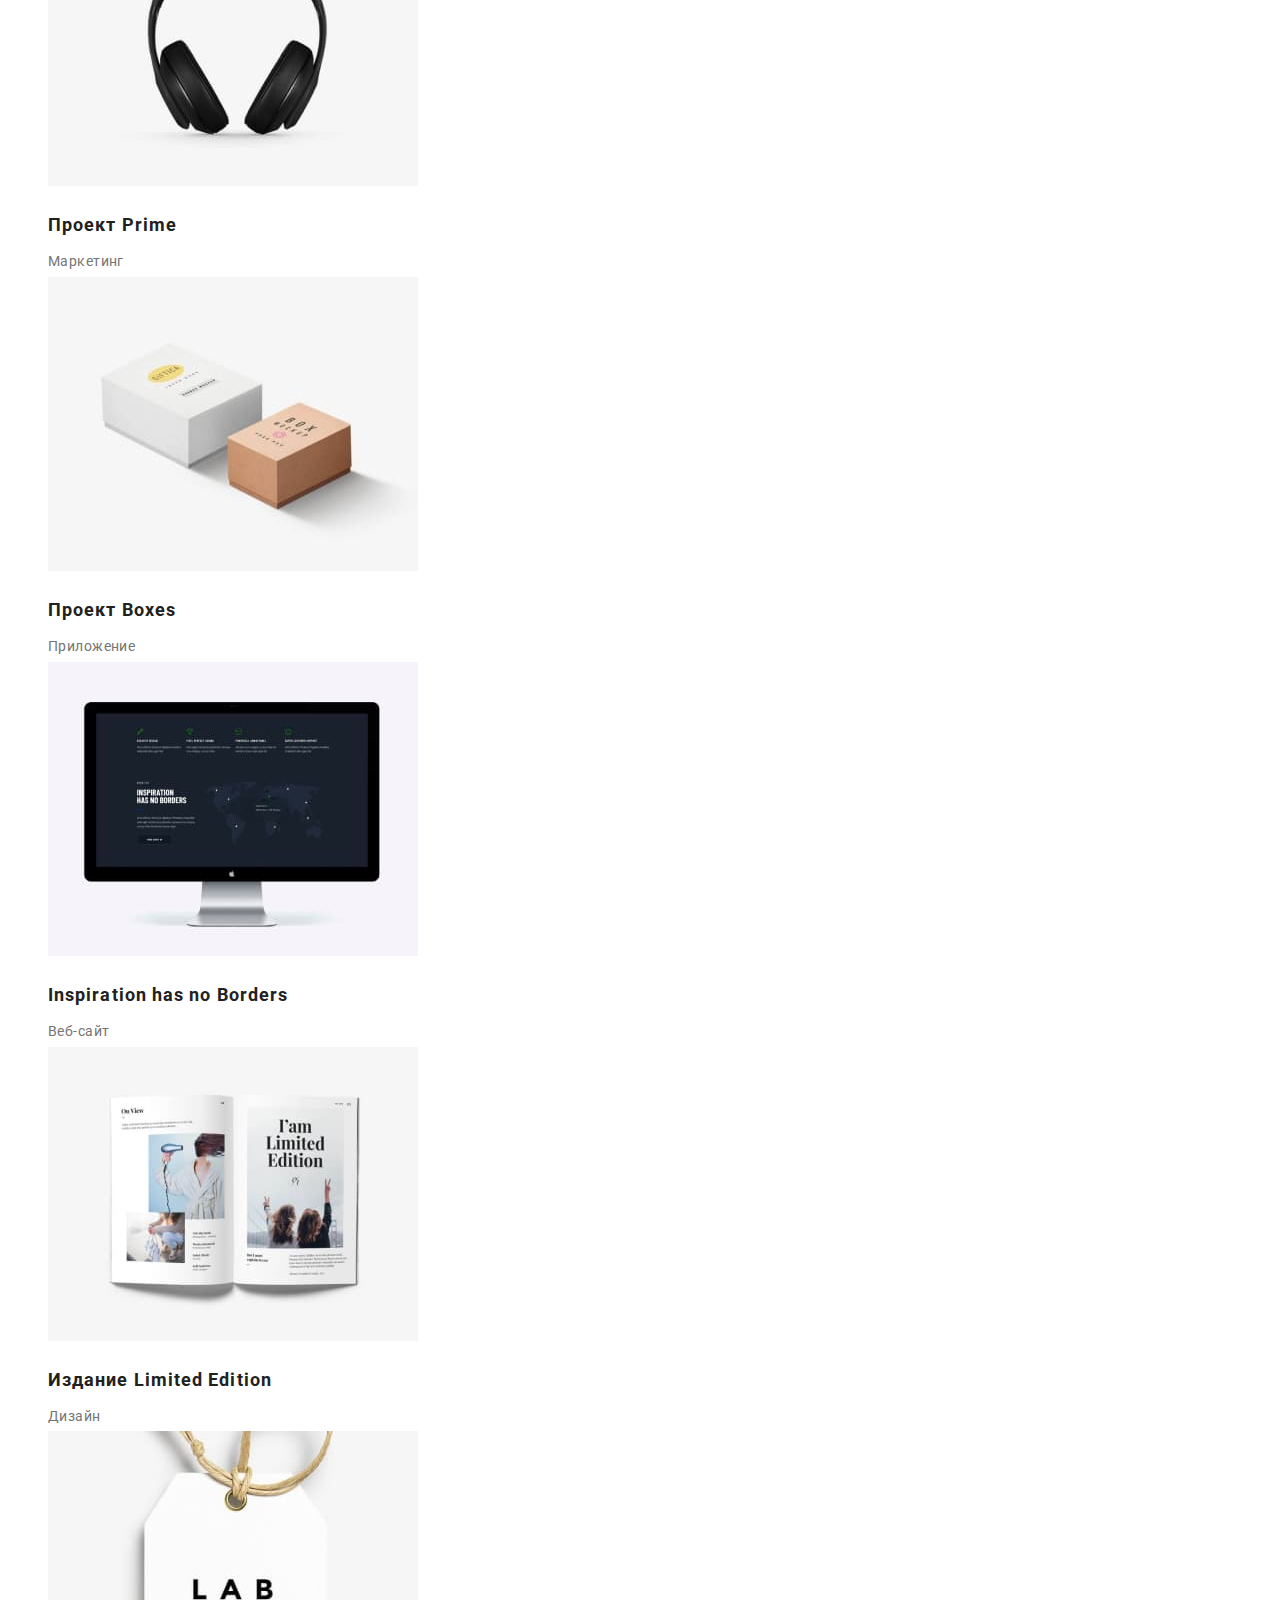
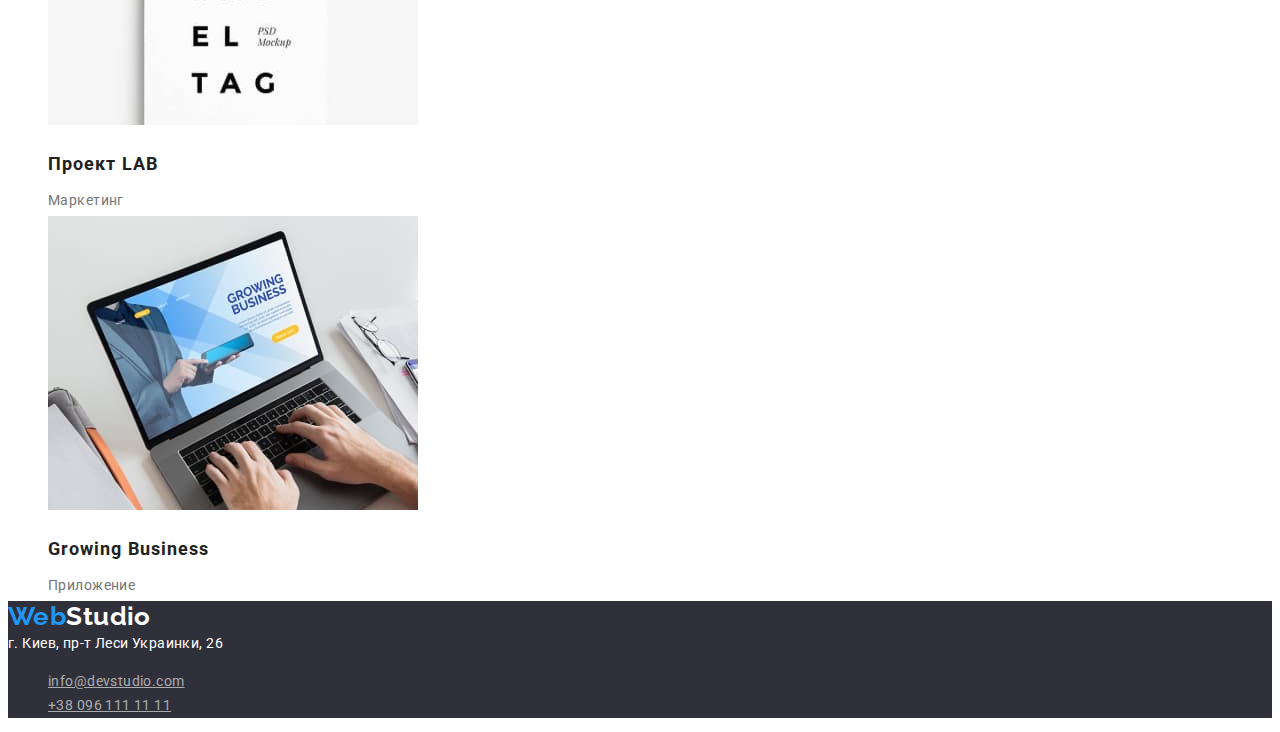
==== commit c59fa073: "after check up" ====
--- a/portfolio.html
+++ b/portfolio.html
@@ -13,10 +13,10 @@
 <body>
     <header class="header">
         <nav class="header-navigation">
-        <a href="" class="header-logo">Web<span class="header-logo-part">Studio</span></a>
+        <a href="" class="header-logo logo">Web<span class="header-logo-part">Studio</span></a>
         <ul class="header-list list">
             <li class="header-item"><a href="./index.html" class="header-link link">Студия</a></li>
-            <li class="header-item"><a href="" class="header-link current link">Портфолио</a></li>
+            <li class="header-item"><a href="./portfolio.html" class="header-link current link">Портфолио</a></li>
             <li class="header-item"><a href="" class="header-link link">Контакты</a></li>
         </ul>
         </nav>
@@ -27,26 +27,25 @@
     </header>
     <main>
         <section>
-            <h2 class="visually-hidden">Фильтр</h2>
+            <h1 class="visually-hidden">Фильтр</h1>
             <ul class="filter-list list">
                 <li class="filter-item"> 
-                      <button type="button" class="filter-btn pointer btn">Все</button>
+                      <button type="button" class="filter-btn-current btn button">Все</button>
                 </li> 
                 <li class="filter-item">
-                    <button type="button" class="filter-btn pointer btn">Веб-сайты</button>
+                    <button type="button" class="filter-btn btn button">Веб-сайты</button>
                 </li> 
                 <li>
-                    <button type="button" class="filter-btn pointer btn">Приложения</button>
+                    <button type="button" class="filter-btn btn button">Приложения</button>
                 </li> 
                 <li class="filter-item">
-                    <button type="button" class="filter-btn pointer btn">Дизайн</button>
+                    <button type="button" class="filter-btn btn button">Дизайн</button>
                 </li> 
                 <li class="filter-item">
-                    <button type="button" class="filter-btn pointer btn">Маркетинг</button>
+                    <button type="button" class="filter-btn btn button">Маркетинг</button>
                 </li> 
             </ul>
-        
-            <h1 class="visually-hidden">Проекты</h1>
+
             <ul class="projects-list list">
                 <li class="projects-item"> 
                     <a href="" class="projects-link link">
@@ -116,8 +115,8 @@
 
     </main>
     <footer class="footer">
-        <a href="" class="footer-logo">Web <span class="footer-logo-part">Studio</span></a>
-        <address class="footer-addr link-footer">г. Киев, пр-т Леси Украинки, 26
+        <a href="" class="footer-logo logo">Web<span class="footer-logo-part">Studio</span></a>
+        <address class="footer-addr footer-link">г. Киев, пр-т Леси Украинки, 26
         <ul class="footer-list list">
             <li class="footer-item"><a href="mailto:info@devstudio.com" class="footer-link link-footer">info@devstudio.com</a></li>
             <li class="footer-item"><a href="tel:+380961111111" class="footer-link link-footer">+38 096 111 11 11</a></li>
--- a/css/styles.css
+++ b/css/styles.css
@@ -1,12 +1,16 @@
+:root {
+    --sercondary-text-color: #757575;
+    --main-text-color: #212121;
+    --accent-color: #2196F3;
+    --primary-white-color: #FFFFFF;
+}
+
 body {
-    font-family: "Roboto", Tahoma, sans-serif;
-    color: #212121;
-}
-
-:root {
-    --main-text-color: #212121;
-    --sercondary-text-color: #757575;
-    --hover-focus-color:  #2196F3;
+    font-size: 14px;
+    font-family: "Roboto", sans-serif;
+    letter-spacing: 0.03em;
+    color: var(--main-text-color)
+    background-color: var(--primary-white-color)
 }
 
 .visually-hidden {
@@ -20,38 +24,43 @@
 	border: 0;
 }
 
-.list {
-    list-style: none;
-}
-
-.link {
-    text-decoration: none;
-    font-weight: 500;
-    font-size: 14px;
-    line-height: 1.14;
-    letter-spacing: 0.02em;
-}
-
-.title {
-    font-size: 36px;
-    line-height: 1.16;
-    text-align: center;
-    letter-spacing: 0.03em;
- }
-/* ------------------------------------HEADER--------------------------------- */
-
-.header {
-    background: #FFFFFF;
-}
-
-.header-logo {
-    color: #2196F3;
+.logo{
     font-family: "Raleway", sans-serif;
     text-decoration: none;
     font-weight: 700;
     font-size: 26px;
     line-height: 1.19;
-    letter-spacing: 0.03em;
+}
+
+.logo:focus{
+    color: var(--accent-color);
+}
+
+.list {
+    list-style: none;
+}
+
+.link {
+    text-decoration: none;
+}
+
+.title {
+    font-size: 36px;
+    line-height: 1.16;
+    text-align: center;
+ }
+
+ .button{
+     cursor: pointer;
+ }
+/* ------------------------------------HEADER--------------------------------- */
+
+.header {
+    background: var(--primary-white-color)
+}
+
+.header-logo{
+    color: var(--accent-color)
 }
 
 .header-logo-part{
@@ -59,14 +68,17 @@
 }
 
 .header-link {
-    color: var(--main-text-color);
+    font-weight: 500;
+    line-height: 1.14;
+    letter-spacing: 0.02em;
+    color: inherit;
 }
 
 .header-link-cont{
     color: var(--sercondary-text-color)
 }
 .header-link:hover, .header-logo:focus, .header-link-cont:hover, .header-link:focus, .header-link-cont:focus, .current {
-    color: var(--hover-focus-color);
+    color: var(--accent-color);
 }  
     
 
@@ -82,7 +94,7 @@
     text-align: center;
     letter-spacing: 0.06em;
     text-transform: uppercase;
-    color: #FFFFFF;
+    color: var(--primary-white-color)
 }
 
 .hero-btn {
@@ -95,33 +107,27 @@
     letter-spacing: 0.06em;
     color: #FFFFFF;
     font-family: inherit;
-    background-color: var(--hover-focus-color)
-}
-
-.pointer {
-    cursor: pointer;
-}
+    background-color: var(--accent-color)
+}
+
 /* --------------------------------------ADVANTAGE-------------------------- */
 
 .advantage-heading {
-    font-size: 14px;
+    font-size: 14px
     line-height: 1.14;
-    letter-spacing: 0.03em;
     text-transform: uppercase;
     color: var(--main-text-color)
 }
 
 .advantage-desc {
-    font-size: 14px;
     line-height: 1.71;
-    letter-spacing: 0.03em;
     color: var(--sercondary-text-color)
 }
 
 /* --------------------------------------ABOUT------------------------ */
 /* -------------------------------------TEAM------------------------------ */
 .team {
-    background-color: #F5F4FA;;
+    background-color: #F5F4FA;
 }
 
 .team-member {
@@ -129,14 +135,12 @@
     font-size: 16px;
     line-height: 1.19;
     text-align: center;
-    letter-spacing: 0.03em;
 }
 
 .team-profession {
     font-size: 16px;
     line-height: 1.19;
     text-align: center;
-    letter-spacing: 0.03em;
     color: var(--sercondary-text-color)
 }
 
@@ -145,47 +149,32 @@
     background: #2F303A;
 }
 
-.footer-logo {
-    font-weight: 700;
-    font-size: 26px;
-    line-height: 1.19;
-    letter-spacing: 0.03em;
+.footer-logo{
     color: #2196F3;
-    font-family: "Raleway", sans-serif;
-    text-decoration: none;
-}
-
-.footer-logo:focus {
-    color: var(--hover-focus-color)
-}
-
+}
 
 .footer-logo-part{
     font-weight: 700;
     font-size: 26px;
     line-height: 1.19;
-    letter-spacing: 0.03em;
-    color: #FFFFFF;
-
-}
-.link-footer{
+    color: #FFFFFF;
+
+}
+.footer-link{
     font-weight: 400;
-    font-size: 14px;
     line-height: 1.71;
-    letter-spacing: 0.03em;
 }
 .footer-addr {
     color: #FFFFFF;
     font-style: normal;
 }
 
-.footer-link {
-    text-decoration: none;
+.link-footer {
     color: rgba(255, 255, 255, 0.6);
 }
 
-.footer-link:focus, .footer-link:hover{
-    color: var(--hover-focus-color)
+.link-footer:focus, .link-footer:hover{
+    color: var(--accent-color)
 }
 
 /* -----------------------------------FILTER PORTFOLIO-------------------- */
@@ -195,17 +184,20 @@
     font-size: 16px;
     line-height: 1.62;
     text-align: center;
-    letter-spacing: 0.03em;
-}
-.filter-btn {
     background: #F5F4FA;
     color: #212121;
     font-family: inherit;
 }
+.filter-btn-current {
+    color: #FFFFFF;
+    background-color: var(--accent-color);
+    
+}
 .filter-btn:hover{
     color: #FFFFFF;
     background-color:  #2196F3;;
 }
+
 
 /* -----------------------------------PROJECTS PORTFOLIO------------------ */
 
@@ -217,6 +209,5 @@
 }
 .project-type {
     line-height: 1.87px;
-    letter-spacing: 0.03em;
-    color: var(--sercondary-text-color)
-}
+    color: var(--sercondary-text-color)
+}
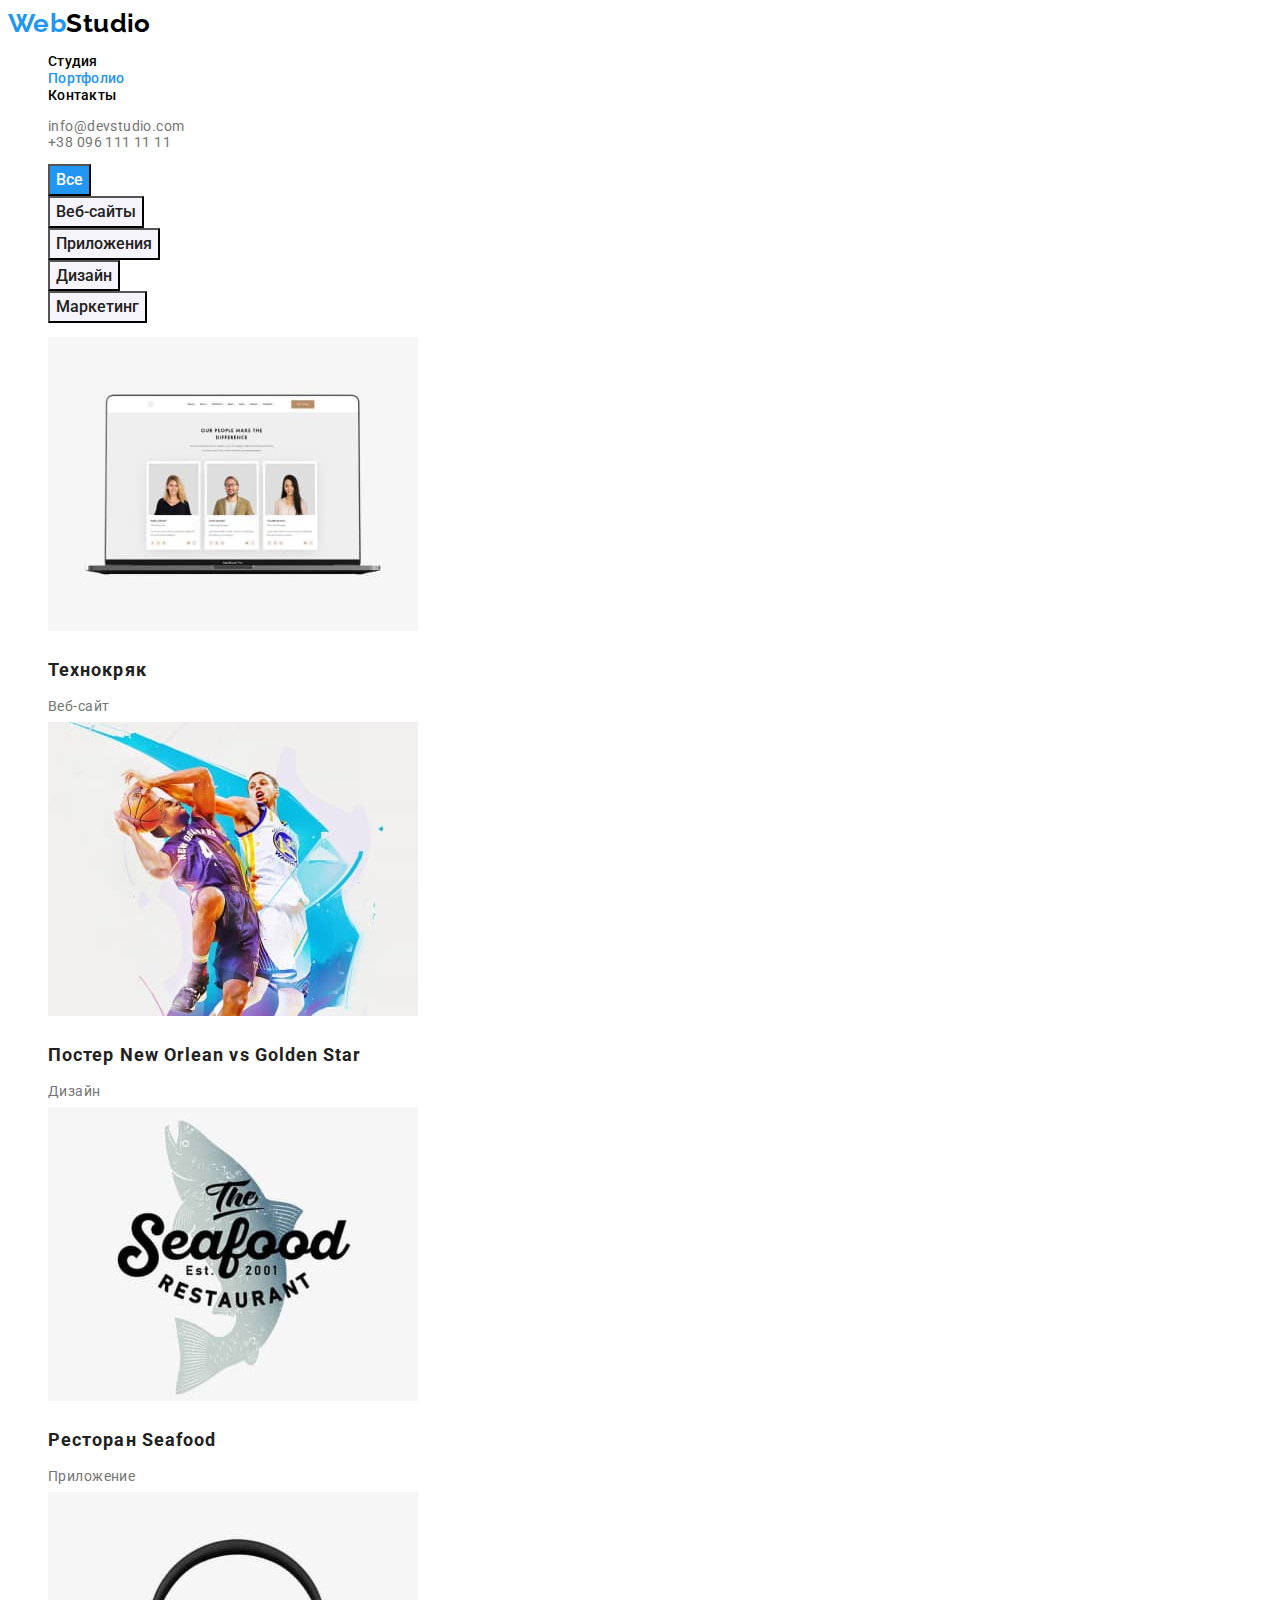
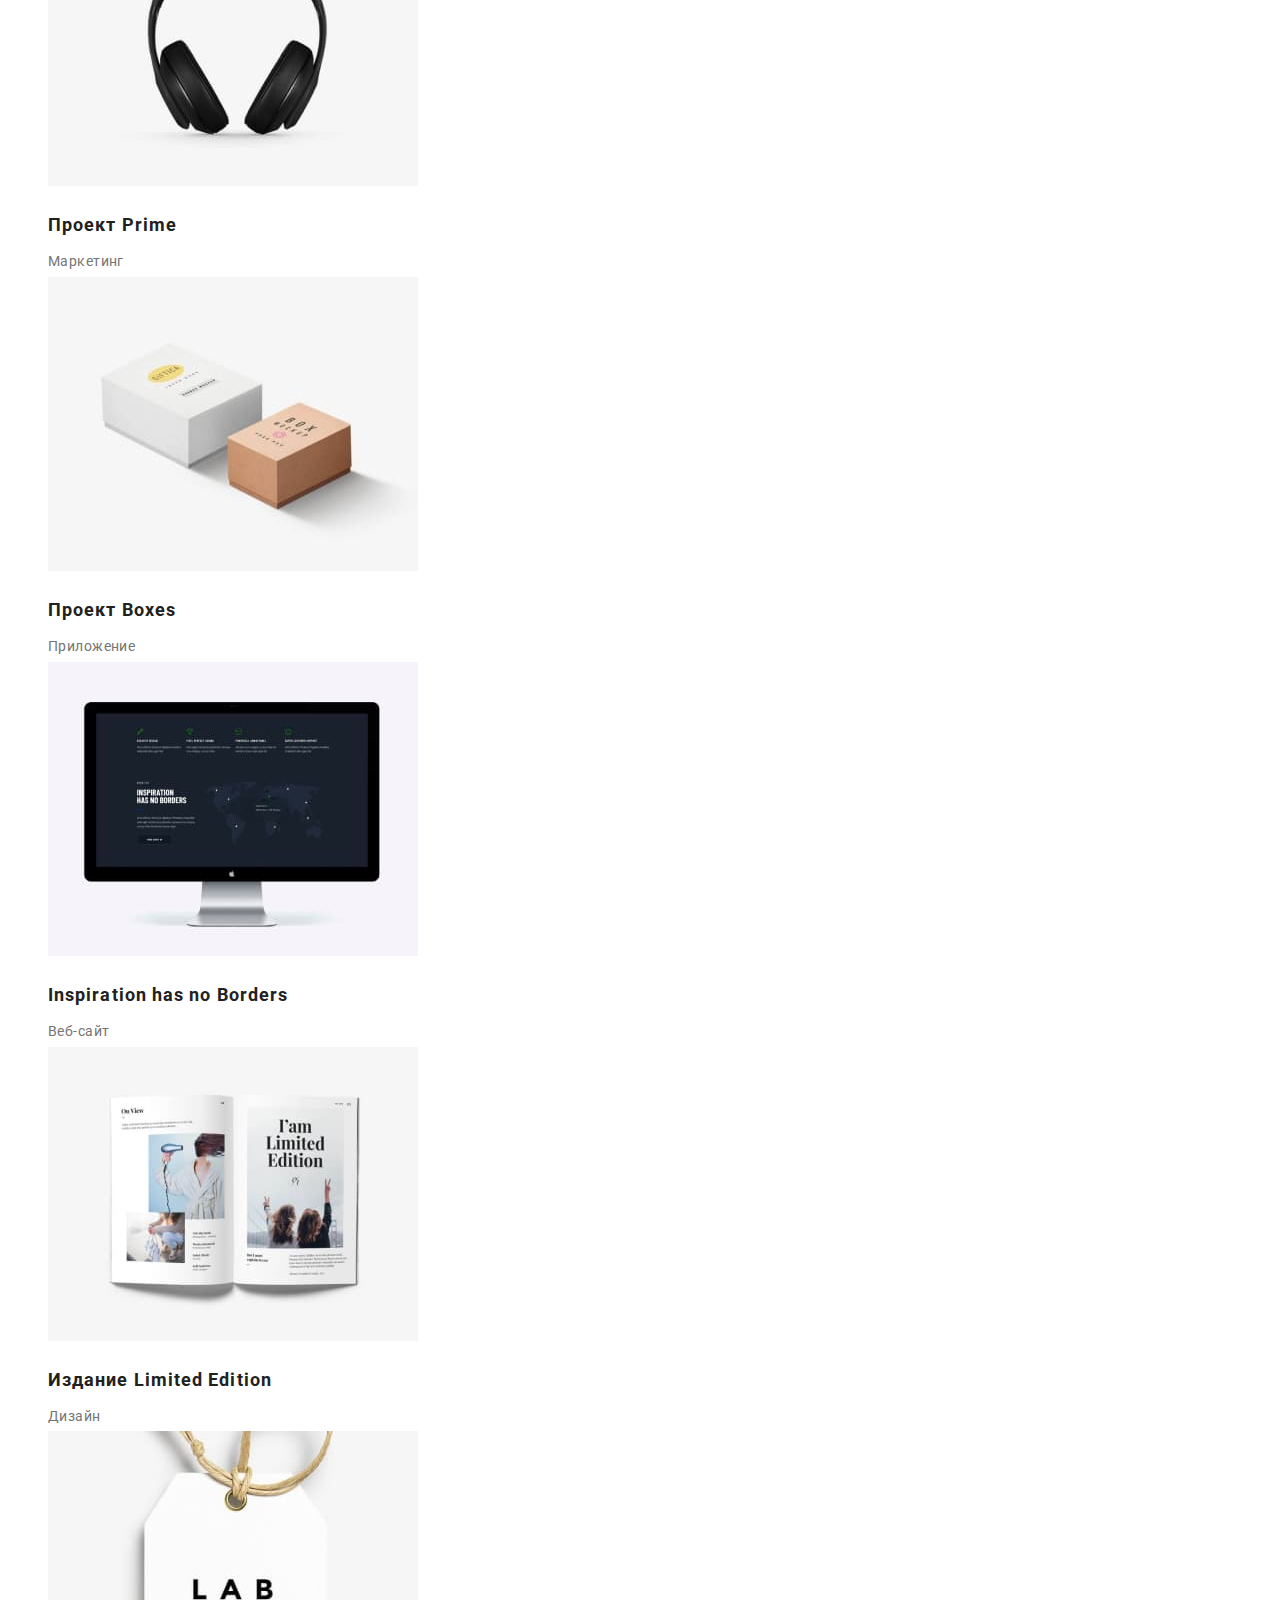
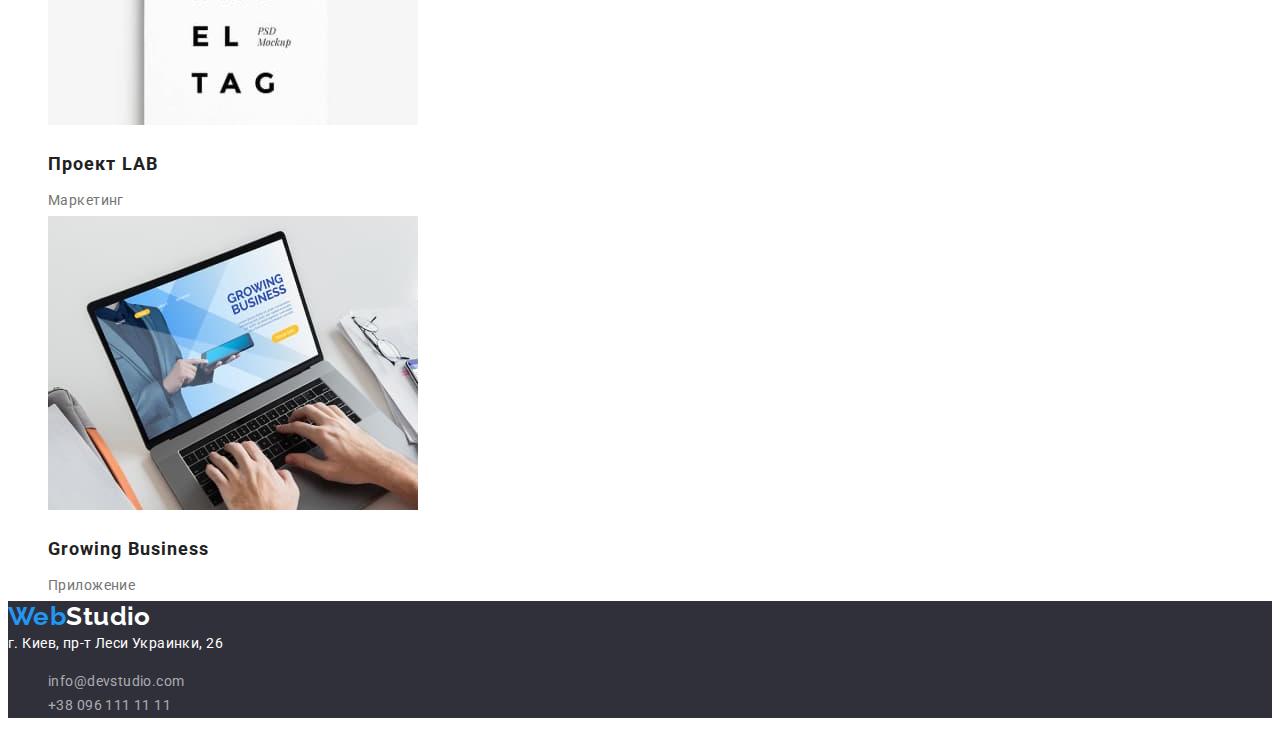
==== commit b2657464: "link+footer" ====
--- a/portfolio.html
+++ b/portfolio.html
@@ -13,7 +13,7 @@
 <body>
     <header class="header">
         <nav class="header-navigation">
-        <a href="" class="header-logo logo">Web<span class="header-logo-part">Studio</span></a>
+        <a href="" class="header-logo logo">Web<span class="header-logo-part logo">Studio</span></a>
         <ul class="header-list list">
             <li class="header-item"><a href="./index.html" class="header-link link">Студия</a></li>
             <li class="header-item"><a href="./portfolio.html" class="header-link current link">Портфолио</a></li>
@@ -115,11 +115,11 @@
 
     </main>
     <footer class="footer">
-        <a href="" class="footer-logo logo">Web<span class="footer-logo-part">Studio</span></a>
+        <a href="" class="footer-logo logo">Web<span class="footer-logo-part logo">Studio</span></a>
         <address class="footer-addr footer-link">г. Киев, пр-т Леси Украинки, 26
         <ul class="footer-list list">
-            <li class="footer-item"><a href="mailto:info@devstudio.com" class="footer-link link-footer">info@devstudio.com</a></li>
-            <li class="footer-item"><a href="tel:+380961111111" class="footer-link link-footer">+38 096 111 11 11</a></li>
+            <li class="footer-item"><a href="mailto:info@devstudio.com" class="footer-link link-footer link">info@devstudio.com</a></li>
+            <li class="footer-item"><a href="tel:+380961111111" class="footer-link link-footer link">+38 096 111 11 11</a></li>
         </ul>
         </address>
     </footer>
--- a/css/styles.css
+++ b/css/styles.css
@@ -31,10 +31,10 @@
     font-size: 26px;
     line-height: 1.19;
 }
-
-.logo:focus{
+/*.logo:focus{
     color: var(--accent-color);
 }
+  */
 
 .list {
     list-style: none;
@@ -59,9 +59,9 @@
     background: var(--primary-white-color)
 }
 
-.header-logo{
+/* .header-logo{ 
     color: var(--accent-color)
-}
+}*/
 
 .header-logo-part{
     color: #000000;
@@ -77,7 +77,7 @@
 .header-link-cont{
     color: var(--sercondary-text-color)
 }
-.header-link:hover, .header-logo:focus, .header-link-cont:hover, .header-link:focus, .header-link-cont:focus, .current {
+.header-link:hover, .header-logo:focus, .header-link-cont:hover, .header-link:focus, .header-link-cont:focus, .current, .logo:focus, .header-logo, .link-footer:focus, .link-footer:hover {
     color: var(--accent-color);
 }  
     
@@ -154,10 +154,7 @@
 }
 
 .footer-logo-part{
-    font-weight: 700;
-    font-size: 26px;
-    line-height: 1.19;
-    color: #FFFFFF;
+    color: var(--primary-white-color)
 
 }
 .footer-link{
@@ -165,16 +162,12 @@
     line-height: 1.71;
 }
 .footer-addr {
-    color: #FFFFFF;
     font-style: normal;
+    color: #FFFFFF
 }
 
 .link-footer {
     color: rgba(255, 255, 255, 0.6);
-}
-
-.link-footer:focus, .link-footer:hover{
-    color: var(--accent-color)
 }
 
 /* -----------------------------------FILTER PORTFOLIO-------------------- */
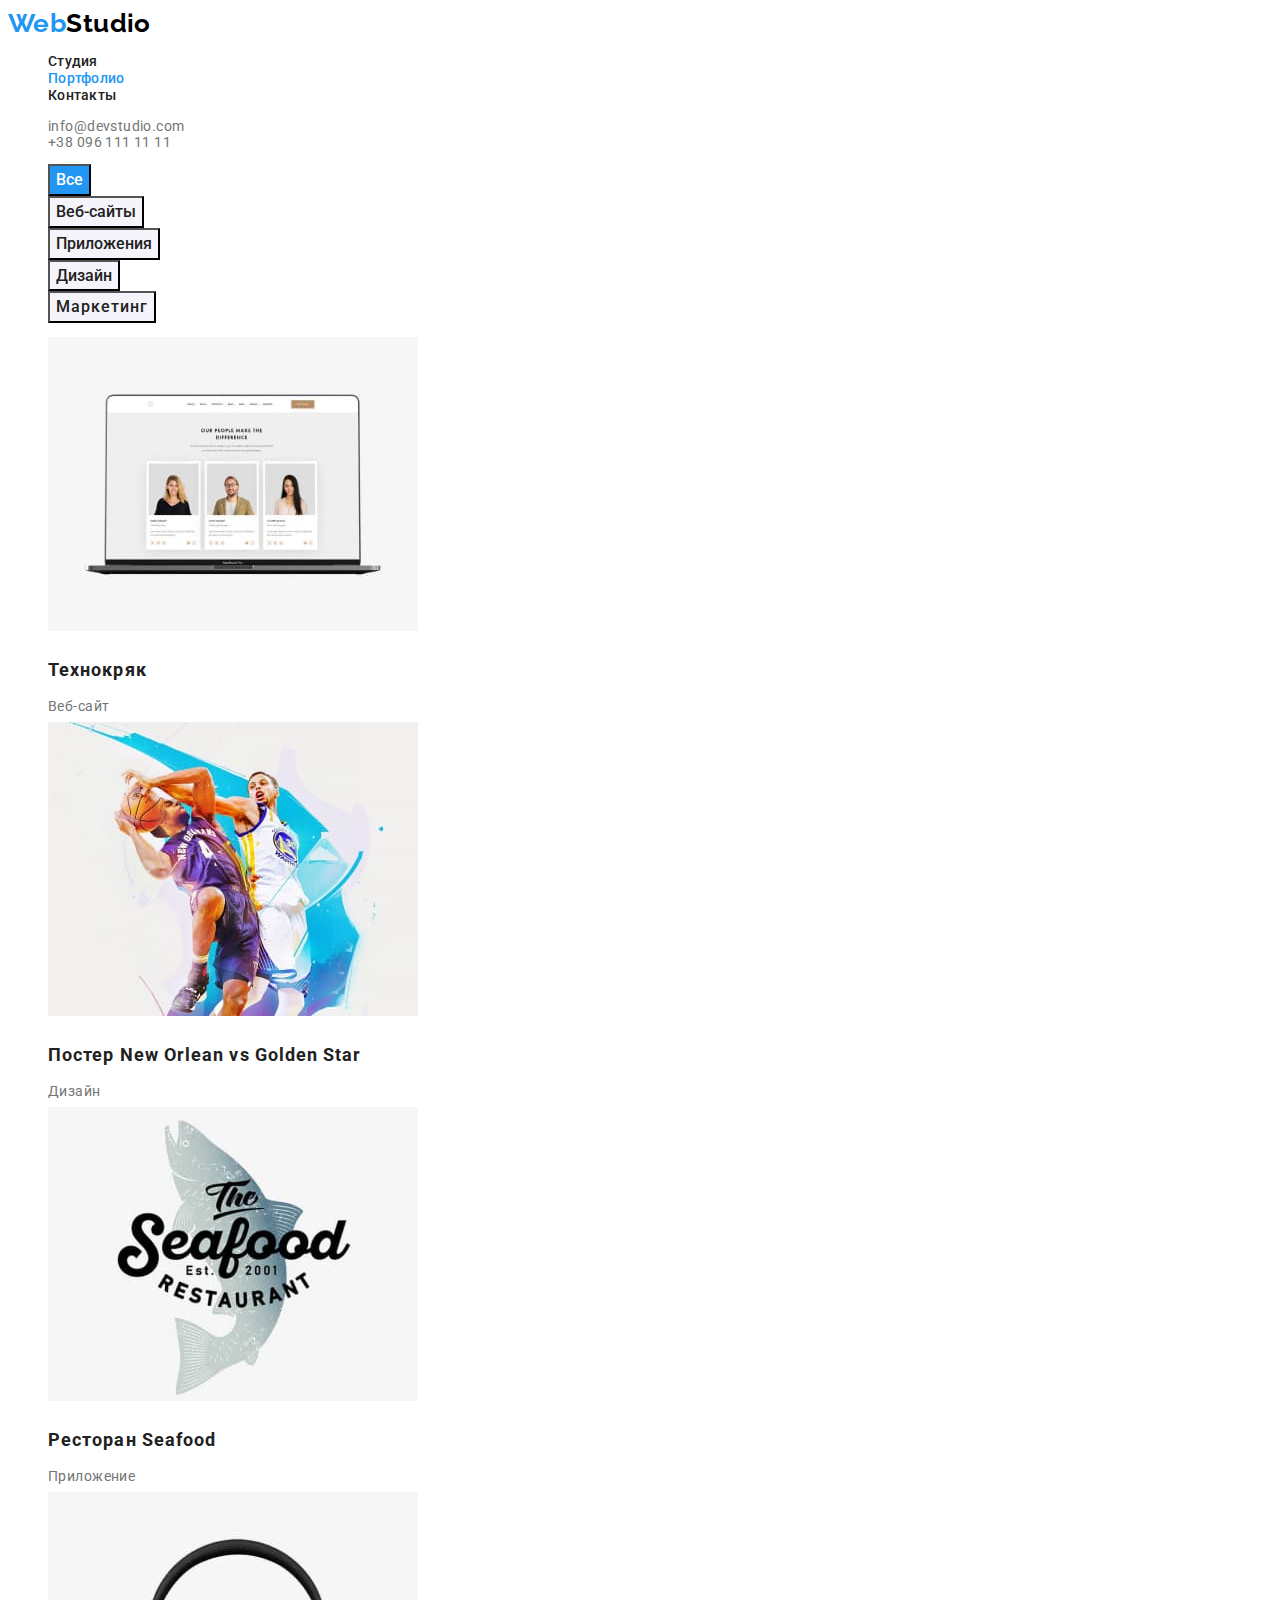
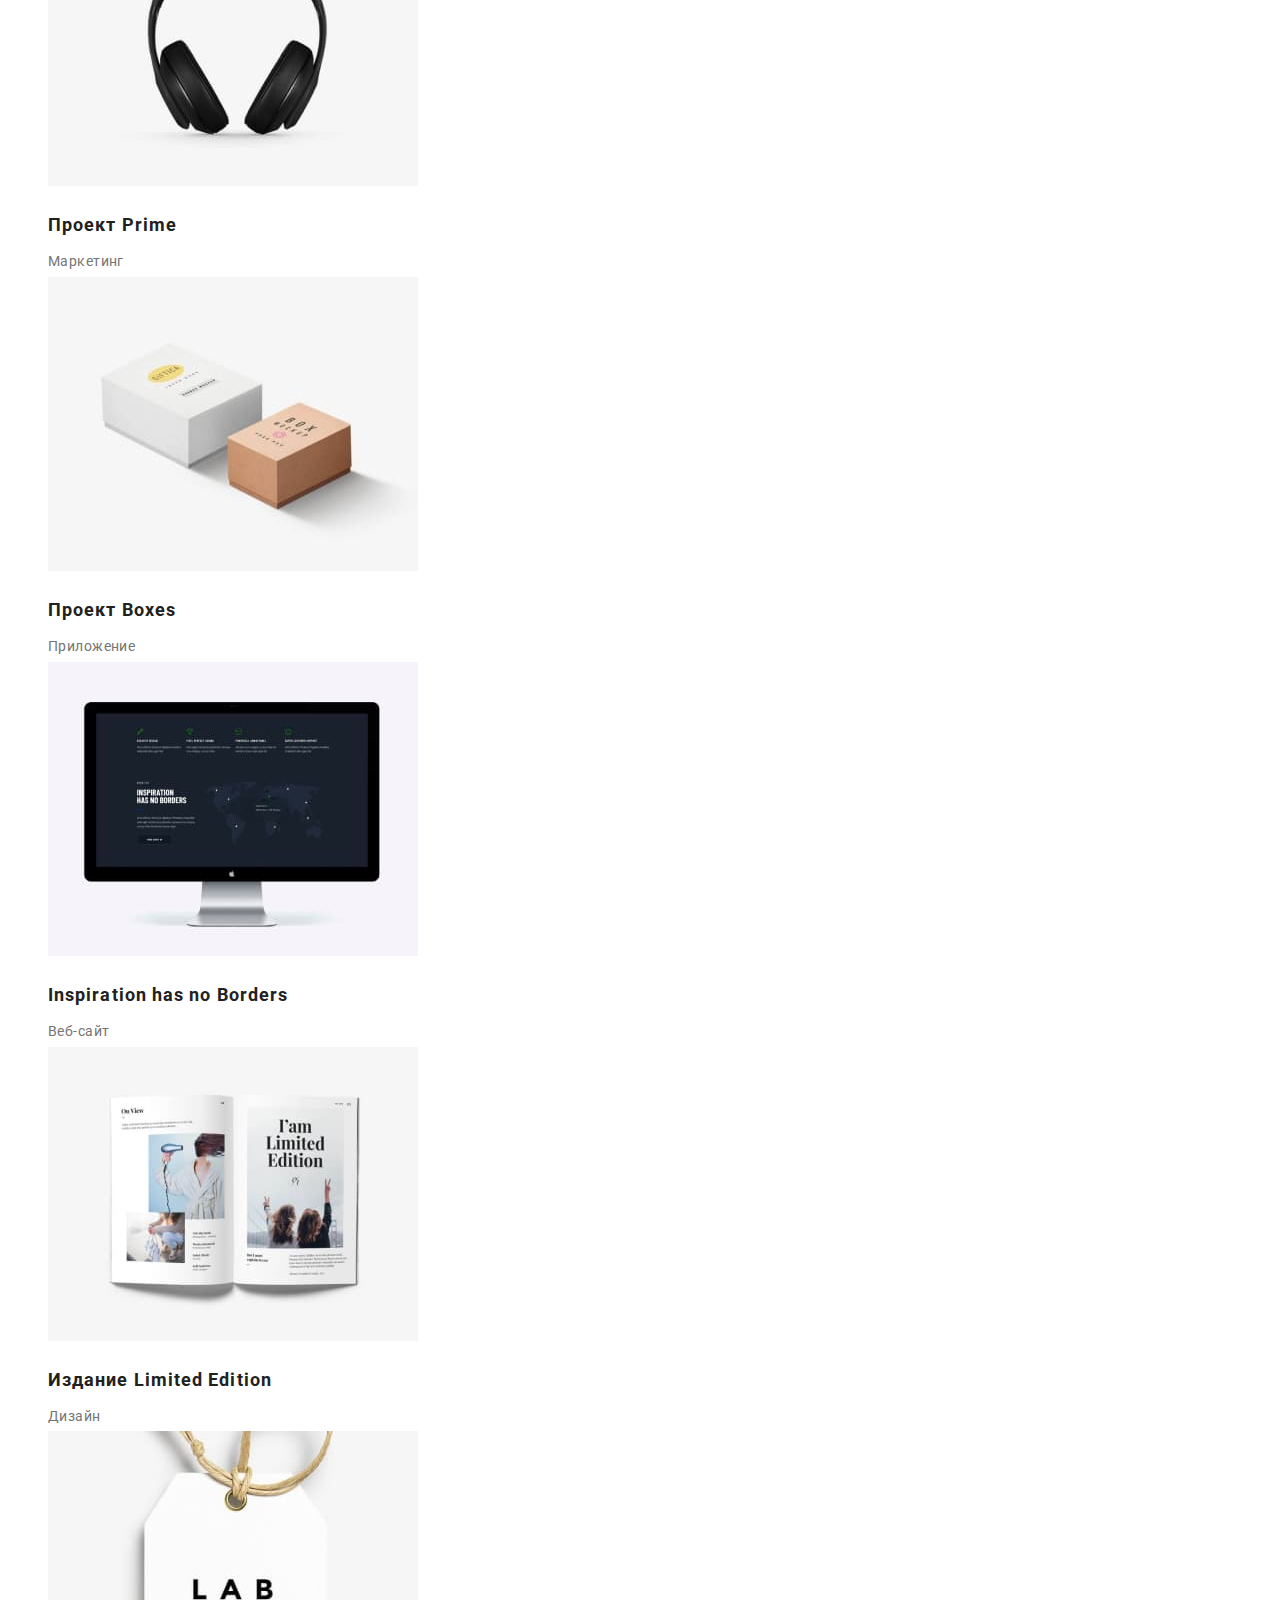
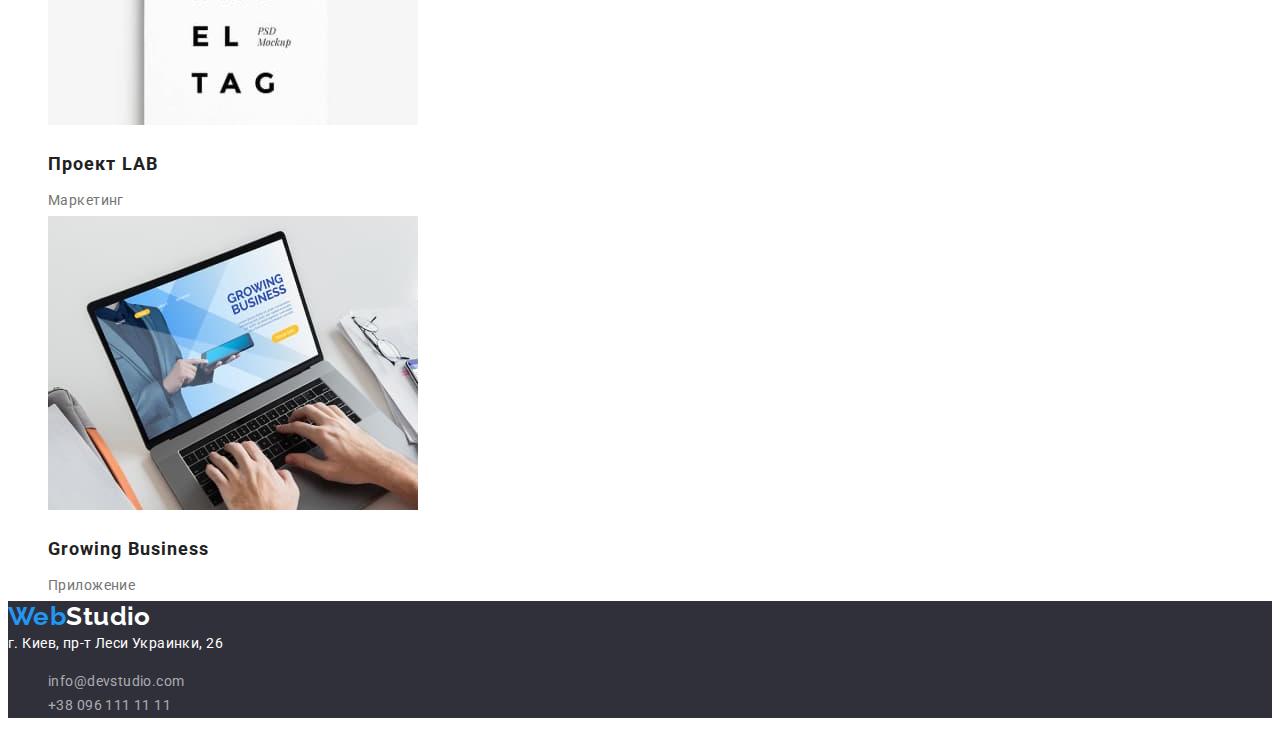
==== commit 15206ad5: "виправила дз2" ====
--- a/portfolio.html
+++ b/portfolio.html
@@ -13,10 +13,10 @@
 <body>
     <header class="header">
         <nav class="header-navigation">
-        <a href="" class="header-logo logo">Web<span class="header-logo-part logo">Studio</span></a>
+        <a href="" class="logo">Web<span class="header-logo-part">Studio</span></a>
         <ul class="header-list list">
             <li class="header-item"><a href="./index.html" class="header-link link">Студия</a></li>
-            <li class="header-item"><a href="./portfolio.html" class="header-link current link">Портфолио</a></li>
+            <li class="header-item"><a href="./portfolio.html" class="header-link link current">Портфолио</a></li>
             <li class="header-item"><a href="" class="header-link link">Контакты</a></li>
         </ul>
         </nav>
@@ -24,22 +24,22 @@
             <li class="header-item"><a href="mailto:info@devstudio.com" class="header-link-cont link">info@devstudio.com</a></li>
             <li class="header-item"><a href="tel:+380961111111" class="header-link-cont link">+38 096 111 11 11</a></li>
         </ul>
-    </header>
+    </header> 
     <main>
         <section>
-            <h1 class="visually-hidden">Фильтр</h1>
+            <h1 class="visually-hidden">Портфолио</h1>
             <ul class="filter-list list">
                 <li class="filter-item"> 
-                      <button type="button" class="filter-btn-current btn button">Все</button>
+                      <button type="button" class="filter-btn current">Все</button>
                 </li> 
                 <li class="filter-item">
-                    <button type="button" class="filter-btn btn button">Веб-сайты</button>
+                    <button type="button" class="filter-btn">Веб-сайты</button>
                 </li> 
                 <li>
-                    <button type="button" class="filter-btn btn button">Приложения</button>
+                    <button type="button" class="filter-btn">Приложения</button>
                 </li> 
                 <li class="filter-item">
-                    <button type="button" class="filter-btn btn button">Дизайн</button>
+                    <button type="button" class="filter-btn">Дизайн</button>
                 </li> 
                 <li class="filter-item">
                     <button type="button" class="filter-btn btn button">Маркетинг</button>
@@ -115,8 +115,8 @@
 
     </main>
     <footer class="footer">
-        <a href="" class="footer-logo logo">Web<span class="footer-logo-part logo">Studio</span></a>
-        <address class="footer-addr footer-link">г. Киев, пр-т Леси Украинки, 26
+        <a href="" class="logo">Web<span class="footer-logo-part">Studio</span></a>
+        <address class="footer-addr footer-link link">г. Киев, пр-т Леси Украинки, 26
         <ul class="footer-list list">
             <li class="footer-item"><a href="mailto:info@devstudio.com" class="footer-link link-footer link">info@devstudio.com</a></li>
             <li class="footer-item"><a href="tel:+380961111111" class="footer-link link-footer link">+38 096 111 11 11</a></li>
--- a/css/styles.css
+++ b/css/styles.css
@@ -9,8 +9,8 @@
     font-size: 14px;
     font-family: "Roboto", sans-serif;
     letter-spacing: 0.03em;
-    color: var(--main-text-color)
-    background-color: var(--primary-white-color)
+    color: var(--main-text-color);
+    background-color: var(--primary-white-color);
 }
 
 .visually-hidden {
@@ -27,14 +27,11 @@
 .logo{
     font-family: "Raleway", sans-serif;
     text-decoration: none;
+    color: var(--accent-color);
     font-weight: 700;
     font-size: 26px;
     line-height: 1.19;
 }
-/*.logo:focus{
-    color: var(--accent-color);
-}
-  */
 
 .list {
     list-style: none;
@@ -50,18 +47,7 @@
     text-align: center;
  }
 
- .button{
-     cursor: pointer;
- }
 /* ------------------------------------HEADER--------------------------------- */
-
-.header {
-    background: var(--primary-white-color)
-}
-
-/* .header-logo{ 
-    color: var(--accent-color)
-}*/
 
 .header-logo-part{
     color: #000000;
@@ -75,9 +61,17 @@
 }
 
 .header-link-cont{
-    color: var(--sercondary-text-color)
-}
-.header-link:hover, .header-logo:focus, .header-link-cont:hover, .header-link:focus, .header-link-cont:focus, .current, .logo:focus, .header-logo, .link-footer:focus, .link-footer:hover {
+    color: var(--sercondary-text-color);
+}
+
+.header-link:hover, 
+.header-link-cont:hover, 
+.header-link:focus, 
+.header-link-cont:focus, 
+.current, 
+.logo:focus, 
+.link-footer:focus, 
+.link-footer:hover {
     color: var(--accent-color);
 }  
     
@@ -94,10 +88,10 @@
     text-align: center;
     letter-spacing: 0.06em;
     text-transform: uppercase;
-    color: var(--primary-white-color)
-}
-
-.hero-btn {
+    color: var(--primary-white-color);
+}
+
+.button {
     font-weight: 700;
     font-size: 16px;
     line-height: 1.87;
@@ -105,23 +99,24 @@
     align-items: center;
     text-align: center;
     letter-spacing: 0.06em;
-    color: #FFFFFF;
+    color: var(--primary-white-color);
     font-family: inherit;
-    background-color: var(--accent-color)
+    background-color: var(--accent-color);
+    cursor: pointer;
 }
 
 /* --------------------------------------ADVANTAGE-------------------------- */
 
 .advantage-heading {
-    font-size: 14px
+    font-size: 14px;
     line-height: 1.14;
     text-transform: uppercase;
-    color: var(--main-text-color)
+    color: var(--main-text-color);
 }
 
 .advantage-desc {
     line-height: 1.71;
-    color: var(--sercondary-text-color)
+    color: var(--sercondary-text-color);
 }
 
 /* --------------------------------------ABOUT------------------------ */
@@ -141,7 +136,7 @@
     font-size: 16px;
     line-height: 1.19;
     text-align: center;
-    color: var(--sercondary-text-color)
+    color: var(--sercondary-text-color);
 }
 
 /* --------------------------------------FOOTER----------------------------- */
@@ -149,21 +144,18 @@
     background: #2F303A;
 }
 
-.footer-logo{
-    color: #2196F3;
-}
-
 .footer-logo-part{
-    color: var(--primary-white-color)
-
-}
+    color: var(--primary-white-color);
+}
+
 .footer-link{
     font-weight: 400;
     line-height: 1.71;
 }
+
 .footer-addr {
     font-style: normal;
-    color: #FFFFFF
+    color: var(--primary-white-color);
 }
 
 .link-footer {
@@ -172,23 +164,25 @@
 
 /* -----------------------------------FILTER PORTFOLIO-------------------- */
 
-.btn {
+.filter-btn {
     font-weight: 500;
     font-size: 16px;
     line-height: 1.62;
     text-align: center;
     background: #F5F4FA;
-    color: #212121;
+    color: var(--main-text-color);
     font-family: inherit;
-}
-.filter-btn-current {
-    color: #FFFFFF;
+    cursor: pointer;
+}
+.filter-btn.current {
+    color: var(--primary-white-color);
     background-color: var(--accent-color);
     
 }
-.filter-btn:hover{
-    color: #FFFFFF;
-    background-color:  #2196F3;;
+.filter-btn:hover,
+.filter-btn:focus {
+    color: var(--primary-white-color);
+    background-color: var(--accent-color);
 }
 
 
@@ -202,5 +196,5 @@
 }
 .project-type {
     line-height: 1.87px;
-    color: var(--sercondary-text-color)
-}
+    color: var(--sercondary-text-color);
+}
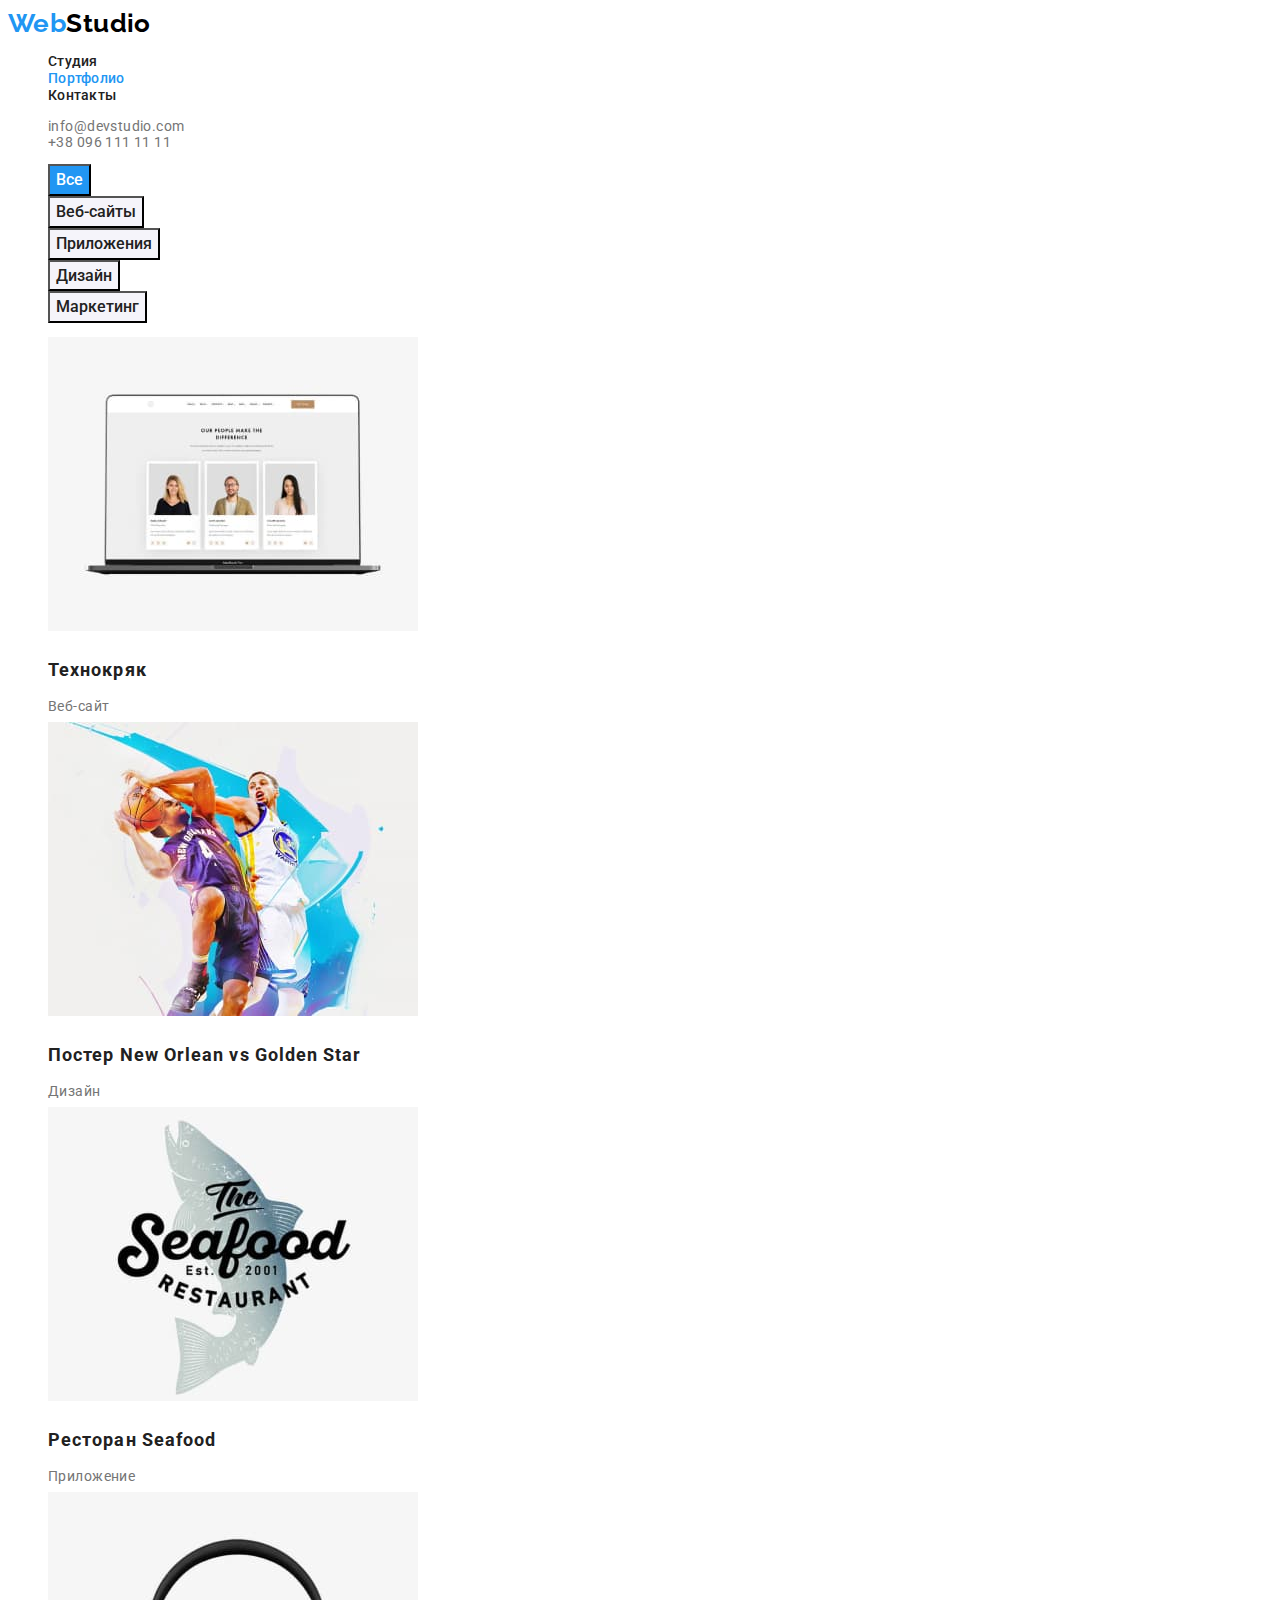
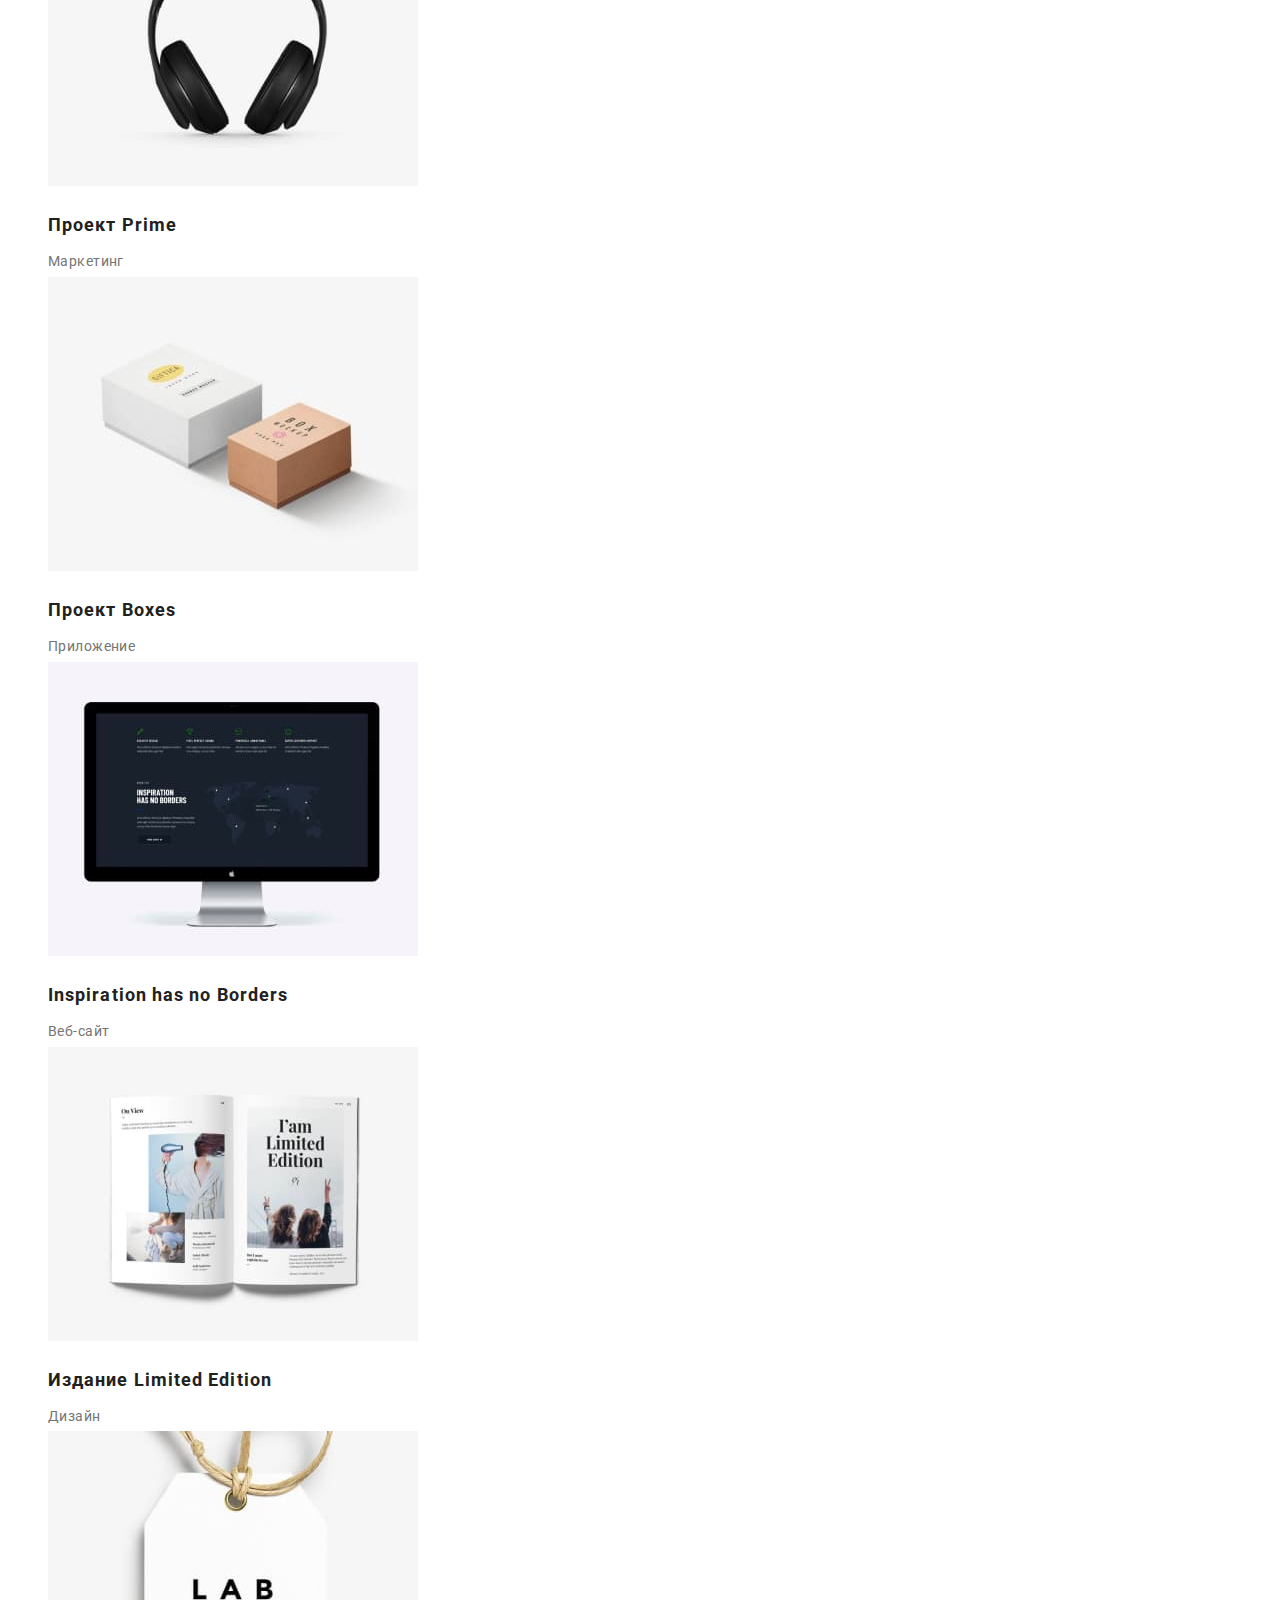
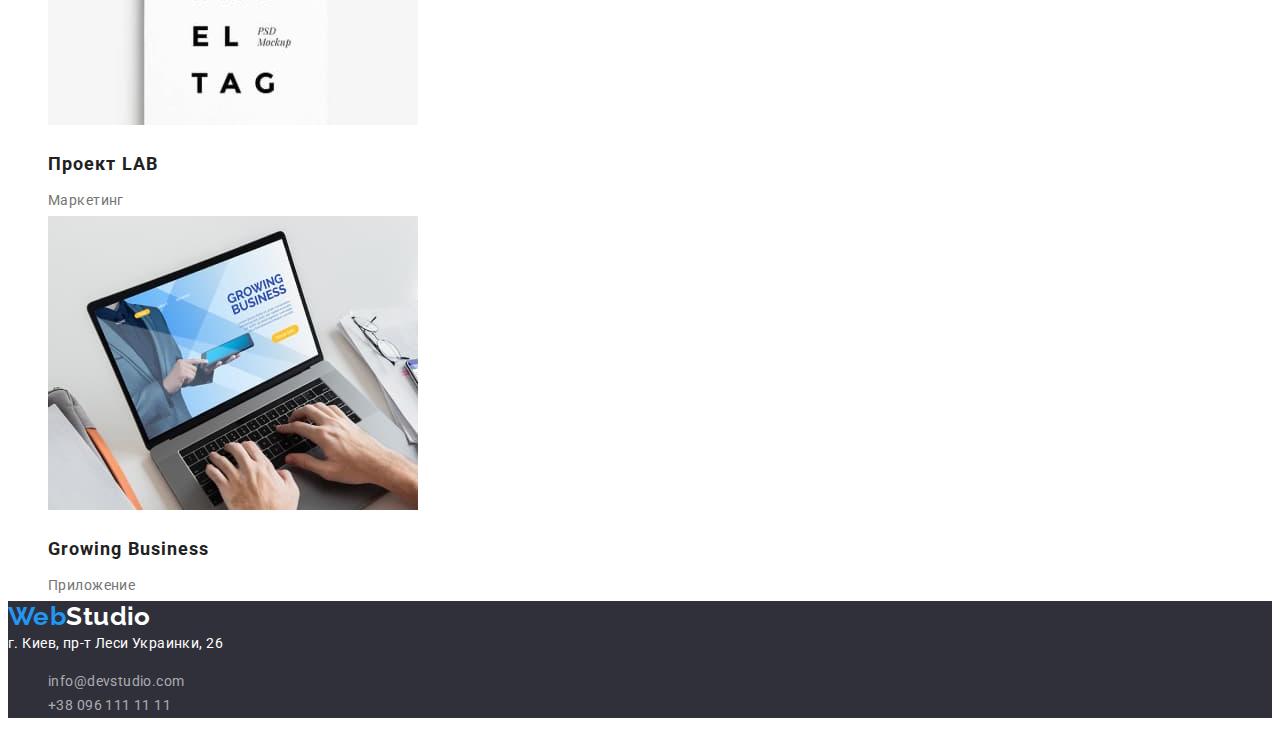
==== commit fbfbac82: "btn" ====
--- a/portfolio.html
+++ b/portfolio.html
@@ -42,7 +42,7 @@
                     <button type="button" class="filter-btn">Дизайн</button>
                 </li> 
                 <li class="filter-item">
-                    <button type="button" class="filter-btn btn button">Маркетинг</button>
+                    <button type="button" class="filter-btn">Маркетинг</button>
                 </li> 
             </ul>
 
